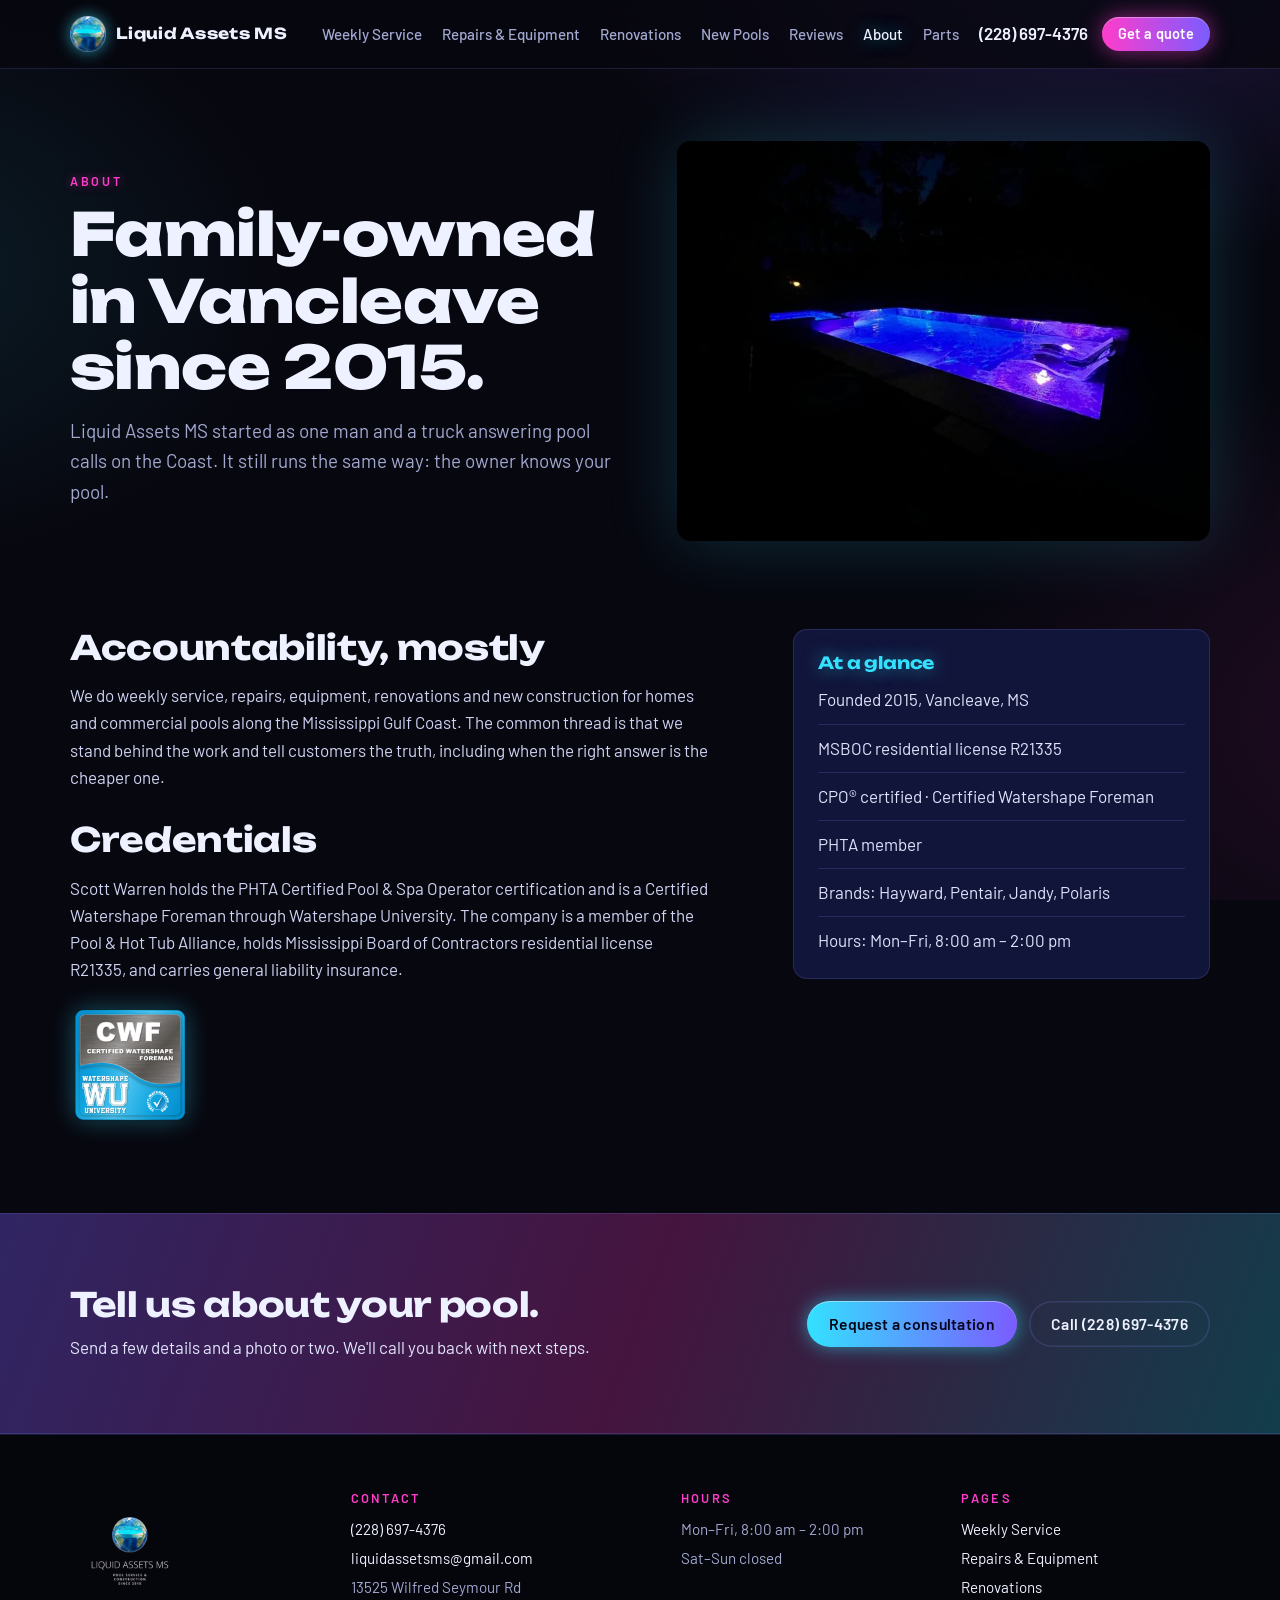
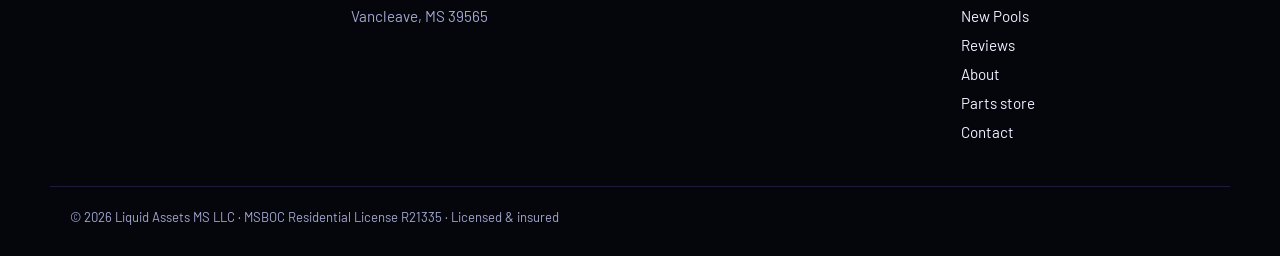
==== about/index.html @ 737e384e "Rebuild liquidassetsms.com as a static site Co-Authored-By: Claude Opus 5.5 <noreply@anthropic.com>" ====
<!doctype html>
<html lang="en"><head><meta charset="utf-8"><meta name="viewport" content="width=device-width, initial-scale=1, viewport-fit=cover">
<title>About Liquid Assets MS</title>
<meta name="description" content="Liquid Assets MS LLC is a family-owned pool service, repair and construction company in Vancleave, Mississippi, serving the Gulf Coast since 2015.">
<link rel="canonical" href="https://liquidassetsms.com/about/">
<meta property="og:title" content="About Liquid Assets MS"><meta property="og:description" content="Liquid Assets MS LLC is a family-owned pool service, repair and construction company in Vancleave, Mississippi, serving the Gulf Coast since 2015.">
<meta property="og:type" content="website"><meta property="og:url" content="https://liquidassetsms.com/about/">
<meta property="og:image" content="https://liquidassetsms.com/img/night-led-1600.jpg">
<link rel="icon" href="/img/favicon.png"><link rel="apple-touch-icon" href="/img/apple-touch-icon.png">
<link rel="preconnect" href="https://fonts.googleapis.com"><link rel="preconnect" href="https://fonts.gstatic.com" crossorigin>
<link rel="stylesheet" href="https://fonts.googleapis.com/css2?family=Unbounded:wght@500;700;800&family=Barlow:ital,wght@0,400;0,500;0,600;1,400&display=swap">
<link rel="stylesheet" href="/style.css">
</head><body>
<a class="skip" href="#main">Skip to content</a>
<header class="top">
  <div class="wrap top-row">
    <a class="brand" href="/"><img src="/img/globe.png" alt="" width="36" height="36"><span>Liquid Assets MS</span></a>
    <nav class="nav" aria-label="Main"><a href="/pool-service/">Weekly Service</a><a href="/equipment-repairs-upgrades/">Repairs & Equipment</a><a href="/pool-renovations/">Renovations</a><a href="/new-construction/">New Pools</a><a href="/reviews/">Reviews</a><a href="/about/" aria-current="page">About</a><a href="/parts/">Parts</a></nav>
    <div class="top-actions">
      <a class="tel" href="tel:+12286974376">(228) 697-4376</a>
      <a class="btn btn-sm" href="/request-a-consultation/">Get a quote</a>
      <button class="menu" type="button" aria-expanded="false" aria-controls="mnav">Menu</button>
    </div>
  </div>
  <nav id="mnav" class="mnav" hidden aria-label="Mobile"><a href="/pool-service/">Weekly Service</a><a href="/equipment-repairs-upgrades/">Repairs & Equipment</a><a href="/pool-renovations/">Renovations</a><a href="/new-construction/">New Pools</a><a href="/reviews/">Reviews</a><a href="/about/" aria-current="page">About</a><a href="/parts/">Parts</a><a href="/contact/">Contact</a></nav>
</header>
<main id="main">
<section class="page-head">
  <div class="wrap page-head-grid">
    <div>
      <p class="eyebrow">About</p>
      <h1>Family-owned in Vancleave since 2015.</h1>
      <p class="lede">Liquid Assets MS started as one man and a truck answering pool calls on the Coast. It still runs the same way: the owner knows your pool.</p>
    </div>
    <div class="page-photo"><img class="" src="/img/night-led-1600.jpg" srcset="/img/night-led-800.jpg 800w, /img/night-led-1600.jpg 1600w" sizes="(max-width: 760px) 100vw, 50vw" alt="Pool glowing purple under LED lights at night" loading="eager" decoding="async"></div>
  </div>
</section>
<section class="wrap prose-grid">
  <div class="prose">
    <h2>Accountability, mostly</h2>
    <p>We do weekly service, repairs, equipment, renovations and new construction for homes and commercial pools along the Mississippi Gulf Coast. The common thread is that we stand behind the work and tell customers the truth, including when the right answer is the cheaper one.</p>
    <h2>Credentials</h2>
    <p>Scott Warren holds the PHTA Certified Pool & Spa Operator certification and is a Certified Watershape Foreman through Watershape University. The company is a member of the Pool & Hot Tub Alliance, holds Mississippi Board of Contractors residential license R21335, and carries general liability insurance.</p>
    <img class="badge" src="/img/cwf-badge.png" alt="Certified Watershape Foreman badge" width="120" height="120">
  </div>
  <aside class="spec">
    <h2>At a glance</h2>
    <ul>
      <li>Founded 2015, Vancleave, MS</li>
      <li>MSBOC residential license R21335</li>
      <li>CPO® certified · Certified Watershape Foreman</li>
      <li>PHTA member</li>
      <li>Brands: Hayward, Pentair, Jandy, Polaris</li>
      <li>Hours: Mon–Fri, 8:00 am – 2:00 pm</li>
    </ul>
  </aside>
</section>

<section class="band">
  <div class="wrap band-inner">
    <div><h2>Tell us about your pool.</h2><p>Send a few details and a photo or two. We'll call you back with next steps.</p></div>
    <div class="band-actions">
      <a class="btn btn-light" href="/request-a-consultation/">Request a consultation</a>
      <a class="btn btn-ghost-light" href="tel:+12286974376">Call (228) 697-4376</a>
    </div>
  </div>
</section>
</main>
<footer class="foot">
  <div class="wrap foot-grid">
    <div><img src="/img/logo-white.png" alt="Liquid Assets MS, pool service and construction since 2015" width="120" height="120"></div>
    <div><h2>Contact</h2><p><a href="tel:+12286974376">(228) 697-4376</a><br><a href="mailto:liquidassetsms@gmail.com">liquidassetsms@gmail.com</a><br>13525 Wilfred Seymour Rd<br>Vancleave, MS 39565</p></div>
    <div><h2>Hours</h2><p>Mon–Fri, 8:00 am – 2:00 pm<br>Sat–Sun closed</p></div>
    <div><h2>Pages</h2><p><a href="/pool-service/">Weekly Service</a><br><a href="/equipment-repairs-upgrades/">Repairs & Equipment</a><br><a href="/pool-renovations/">Renovations</a><br><a href="/new-construction/">New Pools</a><br><a href="/reviews/">Reviews</a><br><a href="/about/">About</a><br><a href="/parts/">Parts store</a><br><a href="/contact/">Contact</a></p></div>
  </div>
  <div class="wrap fine">© <span id="yr">2026</span> Liquid Assets MS LLC · MSBOC Residential License R21335 · Licensed &amp; insured</div>
</footer>
<script>
document.getElementById('yr').textContent=new Date().getFullYear();
var m=document.querySelector('.menu'),mn=document.getElementById('mnav');
m.addEventListener('click',function(){var o=mn.hidden;mn.hidden=!o;m.setAttribute('aria-expanded',o);m.textContent=o?'Close':'Menu';});
document.querySelectorAll('form[data-preview="1"]').forEach(function(f){f.addEventListener('submit',function(e){e.preventDefault();f.querySelector('.form-note').textContent='Preview only: on the live site this sends to liquidassetsms@gmail.com.';});});
</script>
</body></html>
---- style.css ----
/* Liquid Assets MS: night-swim theme. Dark ground, neon pool light, one glow per element. */
:root {
  color-scheme: dark;
  --night: #07070f;
  --deep: #0c0e22;
  --panel: #12153a;
  --panel-2: #181c4a;
  --ink: #eef1ff;
  --muted: #a2a8d0;
  --line: rgba(130, 140, 255, .18);
  --cyan: #33e1ff;
  --magenta: #ff3dcb;
  --violet: #7b5cff;
  --glow-c: 0 0 18px rgba(51, 225, 255, .55);
  --glow-m: 0 0 22px rgba(255, 61, 203, .55);
  --radius: 14px;
  --display: "Unbounded", "Arial Black", "Helvetica Neue", sans-serif;
  --body: "Barlow", "Helvetica Neue", Arial, sans-serif;
}
* { box-sizing: border-box; }
html { scroll-behavior: smooth; }
body {
  margin: 0; background: var(--night); color: var(--ink);
  font: 400 17px/1.6 var(--body);
  background-image:
    radial-gradient(900px 600px at 85% -10%, rgba(123, 92, 255, .22), transparent 60%),
    radial-gradient(700px 500px at -10% 30%, rgba(51, 225, 255, .10), transparent 60%),
    radial-gradient(800px 600px at 110% 80%, rgba(255, 61, 203, .10), transparent 60%);
  background-attachment: fixed;
}
[hidden] { display: none !important; }
img { max-width: 100%; height: auto; display: block; }
a { color: var(--cyan); text-decoration: none; }
a:hover { text-shadow: var(--glow-c); }
:focus-visible { outline: 2px solid var(--cyan); outline-offset: 3px; border-radius: 6px; }
h1, h2, h3 { font-family: var(--display); line-height: 1.12; margin: 0; text-wrap: balance; letter-spacing: -.01em; }
h1 { font-size: clamp(2rem, 5.4vw, 3.7rem); font-weight: 800; }
h2 { font-size: clamp(1.4rem, 3vw, 2.1rem); font-weight: 700; }
h3 { font-size: 1.05rem; font-weight: 700; }
h1 em, h2 em {
  font-style: normal;
  background: linear-gradient(90deg, var(--cyan), var(--violet) 55%, var(--magenta));
  -webkit-background-clip: text; background-clip: text; color: transparent;
  filter: drop-shadow(0 0 14px rgba(123, 92, 255, .5));
}
p { margin: 0; }
.wrap { width: 100%; max-width: 1180px; margin-inline: auto; padding-inline: 20px; }
.skip { position: absolute; left: -999px; top: 8px; background: var(--ink); color: var(--night); padding: 8px 12px; z-index: 50; }
.skip:focus { left: 8px; }
.eyebrow {
  font: 600 .78rem/1 var(--body); letter-spacing: .22em; text-transform: uppercase; color: var(--magenta);
  text-shadow: 0 0 10px rgba(255, 61, 203, .5); margin-bottom: 14px;
}
.eyebrow.light { color: var(--cyan); text-shadow: var(--glow-c); }
.lede { font-size: 1.18rem; color: var(--muted); max-width: 60ch; margin-top: 16px; }
.lede.light { color: #dfe4ff; }
.muted { color: var(--muted); }

/* buttons */
.btn {
  display: inline-flex; align-items: center; justify-content: center; gap: 8px;
  font: 600 .98rem/1 var(--body); letter-spacing: .02em; color: #fff;
  padding: 15px 22px; border-radius: 999px; border: 0; cursor: pointer;
  background: linear-gradient(90deg, var(--magenta), var(--violet));
  box-shadow: var(--glow-m), inset 0 1px 0 rgba(255, 255, 255, .35);
  transition: transform .15s ease, box-shadow .2s ease;
}
.btn:hover { transform: translateY(-1px); box-shadow: 0 0 32px rgba(255, 61, 203, .8), inset 0 1px 0 rgba(255, 255, 255, .4); text-shadow: none; }
.btn-sm { padding: 10px 16px; font-size: .9rem; }
.btn-light { background: linear-gradient(90deg, var(--cyan), var(--violet)); box-shadow: var(--glow-c), inset 0 1px 0 rgba(255, 255, 255, .4); color: #06061a; }
.btn-light:hover { box-shadow: 0 0 34px rgba(51, 225, 255, .85); }
.btn-ghost, .btn-ghost-light { background: transparent; color: var(--ink); box-shadow: inset 0 0 0 1.5px var(--line); }
.btn-ghost:hover, .btn-ghost-light:hover { box-shadow: inset 0 0 0 1.5px var(--cyan), var(--glow-c); }
.actions { display: flex; flex-wrap: wrap; gap: 12px; margin-top: 28px; }
.link { font-weight: 600; }
.link::after { content: " →"; }

/* header */
.top { position: sticky; top: env(safe-area-inset-top, 0px); z-index: 20; background: rgba(7, 7, 15, .78); backdrop-filter: blur(14px); -webkit-backdrop-filter: blur(14px); border-bottom: 1px solid var(--line); }
.top-row { display: flex; align-items: center; gap: 20px; min-height: 68px; }
.brand { display: flex; align-items: center; gap: 10px; color: var(--ink); font: 700 .95rem/1 var(--display); letter-spacing: .02em; white-space: nowrap; }
.brand img { filter: drop-shadow(0 0 8px rgba(51, 225, 255, .6)); }
.brand:hover { text-shadow: none; }
.nav { display: flex; gap: 20px; margin-left: auto; }
.nav a { color: var(--muted); font-weight: 500; font-size: .95rem; white-space: nowrap; }
.nav a:hover, .nav a[aria-current="page"] { color: var(--ink); text-shadow: var(--glow-c); }
.top-actions { display: flex; align-items: center; gap: 14px; }
.tel { color: var(--ink); font-weight: 600; white-space: nowrap; }
.menu { display: none; background: transparent; color: var(--ink); border: 1.5px solid var(--line); border-radius: 999px; padding: 9px 14px; font: 600 .9rem var(--body); cursor: pointer; }
.mnav { display: grid; padding: 8px 20px 18px; border-top: 1px solid var(--line); }
.mnav a { color: var(--ink); padding: 12px 0; border-bottom: 1px solid var(--line); font-weight: 500; }
@media (max-width: 1080px) { .nav { display: none; } .menu { display: inline-block; } .top-actions { margin-left: auto; } }
@media (max-width: 560px) { .tel { display: none; } .brand span { font-size: .82rem; } }

/* hero */
.hero { position: relative; isolation: isolate; overflow: hidden; min-height: min(78vh, 720px); display: flex; align-items: flex-end; }
.hero-img { position: absolute; inset: 0; width: 100%; height: 100%; object-fit: cover; z-index: -2; }
.hero-shade { position: absolute; inset: 0; z-index: -1;
  background: linear-gradient(180deg, rgba(7, 7, 15, .05) 0%, rgba(7, 7, 15, .2) 50%, var(--night) 100%),
              linear-gradient(90deg, rgba(7, 7, 15, .7) 0%, rgba(7, 7, 15, 0) 60%); }
.hero::after { /* slow club-light sweep */
  content: ""; position: absolute; inset: -20%; z-index: -1; pointer-events: none;
  background: conic-gradient(from 0deg at 70% 30%, transparent 0 40deg, rgba(51, 225, 255, .12) 60deg, transparent 90deg 200deg, rgba(255, 61, 203, .12) 230deg, transparent 260deg);
  animation: sweep 18s linear infinite;
}
@keyframes sweep { to { transform: rotate(360deg); } }
.hero-copy { padding-block: 120px 64px; }
.hero h1 { max-width: 14ch; text-shadow: 0 2px 30px rgba(0, 0, 0, .6); }

/* credentials strip */
.creds { border-block: 1px solid var(--line); background: linear-gradient(90deg, rgba(51, 225, 255, .06), rgba(255, 61, 203, .06)); }
.creds-row { display: grid; grid-template-columns: repeat(5, 1fr); gap: 20px; padding-block: 22px; }
.cred { display: grid; gap: 4px; }
.cred strong { font: 700 1.05rem/1.1 var(--display); color: var(--cyan); text-shadow: var(--glow-c); }
.cred span { font-size: .86rem; color: var(--muted); line-height: 1.35; }
@media (max-width: 900px) { .creds-row { grid-template-columns: repeat(2, 1fr); } }

/* sections */
.section { padding-block: 88px; }
.section-head { margin-bottom: 36px; display: grid; gap: 6px; }
.section-head.row { display: flex; justify-content: space-between; align-items: end; gap: 20px; flex-wrap: wrap; }
.services { display: grid; grid-template-columns: repeat(4, 1fr); gap: 18px; }
@media (max-width: 1000px) { .services { grid-template-columns: repeat(2, 1fr); } }
@media (max-width: 560px) { .services { grid-template-columns: 1fr; } }
.svc { display: grid; grid-template-rows: auto 1fr; background: var(--deep); border: 1px solid var(--line); border-radius: var(--radius); overflow: hidden; color: var(--ink); transition: border-color .2s, box-shadow .2s, transform .2s; }
.svc img { aspect-ratio: 4 / 3; object-fit: cover; width: 100%; filter: saturate(1.15); }
.svc > div { padding: 18px 18px 20px; display: grid; gap: 8px; align-content: start; }
.svc p { color: var(--muted); font-size: .97rem; }
.svc .more { color: var(--cyan); font-weight: 600; font-size: .92rem; margin-top: 4px; }
.svc .more::after { content: " →"; }
.svc:hover { border-color: rgba(51, 225, 255, .6); box-shadow: 0 0 0 1px rgba(51, 225, 255, .3), 0 10px 40px rgba(51, 225, 255, .15); transform: translateY(-2px); text-shadow: none; }

.split { padding-block: 40px 88px; }
.split-grid { display: grid; grid-template-columns: 1fr 1.1fr; gap: 56px; align-items: center; }
.split-photo img { border-radius: var(--radius); aspect-ratio: 4 / 5; object-fit: cover; width: 100%; box-shadow: 0 0 60px rgba(123, 92, 255, .25); }
@media (max-width: 860px) { .split-grid { grid-template-columns: 1fr; gap: 32px; } .split-photo img { aspect-ratio: 4 / 3; } }
.prose { display: grid; gap: 16px; max-width: 64ch; }
.prose h2 { margin-top: 14px; }
.prose h2:first-child { margin-top: 0; }
.prose p { color: #cfd3f2; }
.checks { list-style: none; padding: 0; margin: 8px 0 0; display: grid; gap: 12px; }
.checks li { padding-left: 30px; position: relative; color: #dfe2fb; }
.checks li::before { content: ""; position: absolute; left: 0; top: .45em; width: 14px; height: 14px; border-radius: 50%; background: radial-gradient(circle, var(--cyan) 30%, transparent 70%); box-shadow: var(--glow-c); }

/* reviews */
.reviews { display: grid; grid-template-columns: repeat(2, 1fr); gap: 18px; }
.reviews.three { grid-template-columns: repeat(3, 1fr); }
@media (max-width: 960px) { .reviews, .reviews.three { grid-template-columns: 1fr; } }
.review { margin: 0; padding: 24px; background: var(--deep); border: 1px solid var(--line); border-radius: var(--radius); display: grid; gap: 16px; align-content: space-between; }
.review blockquote { margin: 0; font-size: 1.02rem; color: #e3e6ff; }
.review blockquote::before { content: "“"; display: block; font: 800 2.4rem/0.6 var(--display); color: var(--magenta); text-shadow: var(--glow-m); margin-bottom: 10px; }
.review figcaption { display: grid; gap: 2px; font-size: .9rem; }
.review figcaption span { color: var(--muted); }

.area { padding-top: 0; }
.towns { font: 600 clamp(1.05rem, 2.2vw, 1.35rem)/1.7 var(--body); color: var(--ink); max-width: 70ch; }
.area .muted { margin-top: 14px; }

/* CTA band */
.band { padding-block: 72px; background: linear-gradient(110deg, rgba(123, 92, 255, .35), rgba(255, 61, 203, .25) 50%, rgba(51, 225, 255, .25)); border-block: 1px solid var(--line); }
.band-inner { display: flex; justify-content: space-between; align-items: center; gap: 28px; flex-wrap: wrap; }
.band p { color: #e3e6ff; margin-top: 10px; max-width: 52ch; }
.band-actions { display: flex; gap: 12px; flex-wrap: wrap; }

/* inner pages */
.page-head { padding-block: 72px 56px; }
.page-head.plain { padding-bottom: 24px; }
.page-head-grid { display: grid; grid-template-columns: 1.05fr 1fr; gap: 48px; align-items: center; }
.page-photo img { border-radius: var(--radius); aspect-ratio: 4 / 3; object-fit: cover; width: 100%; box-shadow: 0 0 70px rgba(51, 225, 255, .18); }
@media (max-width: 860px) { .page-head-grid { grid-template-columns: 1fr; gap: 28px; } .page-head { padding-top: 48px; } }
.prose-grid { display: grid; grid-template-columns: 1.6fr 1fr; gap: 56px; align-items: start; padding-block: 32px 88px; }
.contact-grid { display: grid; grid-template-columns: 1.4fr 1fr; gap: 48px; align-items: start; padding-block: 24px 88px; }
@media (max-width: 860px) { .prose-grid, .contact-grid { grid-template-columns: 1fr; gap: 32px; } }
.spec { background: var(--panel); border: 1px solid var(--line); border-radius: var(--radius); padding: 24px; display: grid; gap: 14px; position: sticky; top: 96px; }
@media (max-width: 860px) { .spec { position: static; } }
.spec h2 { font-size: 1.05rem; color: var(--cyan); text-shadow: var(--glow-c); }
.spec ul { list-style: none; padding: 0; margin: 0; display: grid; gap: 10px; }
.spec li { padding-bottom: 10px; border-bottom: 1px solid var(--line); color: #dfe2fb; }
.spec li:last-child { border-bottom: 0; padding-bottom: 0; }
.spec .k { display: block; font-size: .75rem; letter-spacing: .16em; text-transform: uppercase; color: var(--muted); }
.ba { margin: 8px 0; display: grid; grid-template-columns: 1fr 1fr; gap: 12px; }
.ba img { border-radius: 10px; aspect-ratio: 3 / 4; object-fit: cover; width: 100%; }
.ba figcaption { font-size: .8rem; letter-spacing: .16em; text-transform: uppercase; color: var(--muted); margin-top: 6px; }
.gallery { display: grid; grid-template-columns: 1fr 1fr; gap: 12px; margin: 8px 0; }
.gallery img { border-radius: 10px; aspect-ratio: 4 / 3; object-fit: cover; width: 100%; }
.badge { width: 120px; height: auto; margin-top: 6px; filter: drop-shadow(0 0 12px rgba(51, 225, 255, .35)); }

/* forms */
.form { display: grid; gap: 8px; background: var(--deep); border: 1px solid var(--line); border-radius: var(--radius); padding: 26px; }
.form .two { display: grid; grid-template-columns: 1fr 1fr; gap: 14px; }
@media (max-width: 560px) { .form .two { grid-template-columns: 1fr; } }
.form .two > div { display: grid; gap: 8px; }
label { font-weight: 600; font-size: .92rem; margin-top: 8px; }
.opt { color: var(--muted); font-weight: 400; }
input, select, textarea {
  width: 100%; font: 400 1rem var(--body); color: var(--ink); background: var(--night);
  border: 1px solid var(--line); border-radius: 10px; padding: 13px 14px;
}
input:focus, select:focus, textarea:focus { outline: none; border-color: var(--cyan); box-shadow: var(--glow-c); }
.form .btn { margin-top: 16px; justify-self: start; }
.honey { position: absolute; left: -5000px; }
.form-note { color: var(--cyan); min-height: 1.4em; }

/* footer */
.foot { border-top: 1px solid var(--line); background: #05050c; padding-top: 56px; }
.foot-grid { display: grid; grid-template-columns: 1fr 1.2fr 1fr 1fr; gap: 32px; }
@media (max-width: 860px) { .foot-grid { grid-template-columns: 1fr 1fr; } }
.foot h2 { font-size: .8rem; letter-spacing: .18em; text-transform: uppercase; color: var(--magenta); font-family: var(--body); font-weight: 600; margin-bottom: 10px; }
.foot p { color: var(--muted); line-height: 1.9; font-size: .95rem; }
.foot a { color: var(--ink); }
.fine { border-top: 1px solid var(--line); margin-top: 40px; padding-block: 20px 28px; font-size: .82rem; color: var(--muted); }

@media (prefers-reduced-motion: reduce) {
  *, *::before, *::after { animation: none !important; transition: none !important; }
  html { scroll-behavior: auto; }
}
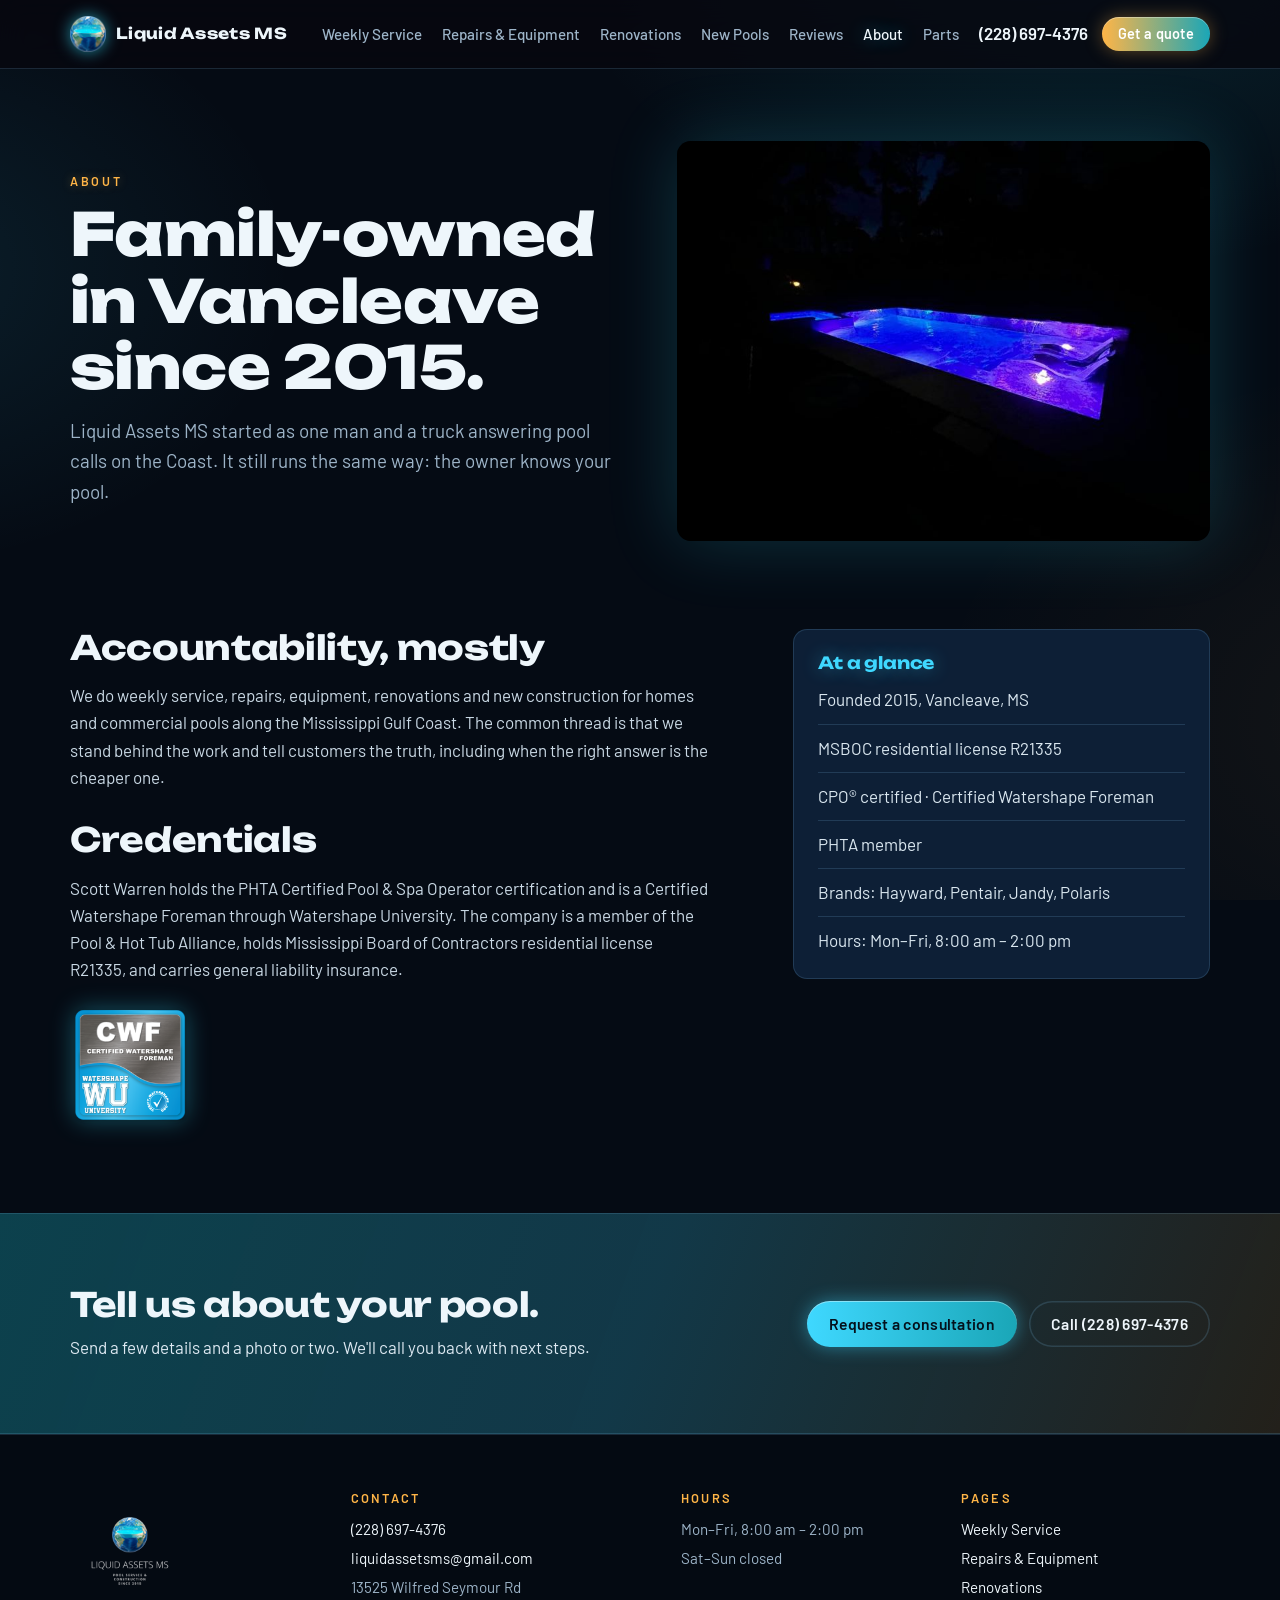
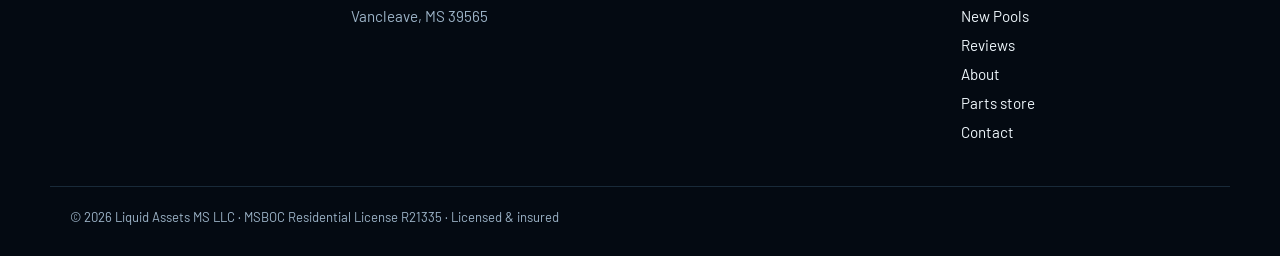
==== commit 59df2045: "Photo refresh: Spruill and Canvas Apartments, 2026-10-06 New hero (spa and infinity edge, Pass Chris" ====
--- a/about/index.html
+++ b/about/index.html
@@ -5,7 +5,7 @@
 <link rel="canonical" href="https://liquidassetsms.com/about/">
 <meta property="og:title" content="About Liquid Assets MS"><meta property="og:description" content="Liquid Assets MS LLC is a family-owned pool service, repair and construction company in Vancleave, Mississippi, serving the Gulf Coast since 2015.">
 <meta property="og:type" content="website"><meta property="og:url" content="https://liquidassetsms.com/about/">
-<meta property="og:image" content="https://liquidassetsms.com/img/night-led-1600.jpg">
+<meta property="og:image" content="https://liquidassetsms.com/img/spruill-spa-infinity-1600.jpg">
 <link rel="icon" href="/img/favicon.png"><link rel="apple-touch-icon" href="/img/apple-touch-icon.png">
 <link rel="preconnect" href="https://fonts.googleapis.com"><link rel="preconnect" href="https://fonts.gstatic.com" crossorigin>
 <link rel="stylesheet" href="https://fonts.googleapis.com/css2?family=Unbounded:wght@500;700;800&family=Barlow:ital,wght@0,400;0,500;0,600;1,400&display=swap">
@@ -15,14 +15,14 @@
 <header class="top">
   <div class="wrap top-row">
     <a class="brand" href="/"><img src="/img/globe.png" alt="" width="36" height="36"><span>Liquid Assets MS</span></a>
-    <nav class="nav" aria-label="Main"><a href="/pool-service/">Weekly Service</a><a href="/equipment-repairs-upgrades/">Repairs & Equipment</a><a href="/pool-renovations/">Renovations</a><a href="/new-construction/">New Pools</a><a href="/reviews/">Reviews</a><a href="/about/" aria-current="page">About</a><a href="/parts/">Parts</a></nav>
+    <nav class="nav" aria-label="Main"><a href="/pool-service/">Weekly Service</a><a href="/equipment-repairs-upgrades/">Repairs & Equipment</a><a href="/pool-renovations/">Renovations</a><a href="/new-construction/">New Pools</a><a href="/reviews/">Reviews</a><a href="/about/" aria-current="page">About</a><a href="https://parts.liquidassetsms.com/">Parts</a></nav>
     <div class="top-actions">
       <a class="tel" href="tel:+12286974376">(228) 697-4376</a>
       <a class="btn btn-sm" href="/request-a-consultation/">Get a quote</a>
       <button class="menu" type="button" aria-expanded="false" aria-controls="mnav">Menu</button>
     </div>
   </div>
-  <nav id="mnav" class="mnav" hidden aria-label="Mobile"><a href="/pool-service/">Weekly Service</a><a href="/equipment-repairs-upgrades/">Repairs & Equipment</a><a href="/pool-renovations/">Renovations</a><a href="/new-construction/">New Pools</a><a href="/reviews/">Reviews</a><a href="/about/" aria-current="page">About</a><a href="/parts/">Parts</a><a href="/contact/">Contact</a></nav>
+  <nav id="mnav" class="mnav" hidden aria-label="Mobile"><a href="/pool-service/">Weekly Service</a><a href="/equipment-repairs-upgrades/">Repairs & Equipment</a><a href="/pool-renovations/">Renovations</a><a href="/new-construction/">New Pools</a><a href="/reviews/">Reviews</a><a href="/about/" aria-current="page">About</a><a href="https://parts.liquidassetsms.com/">Parts</a><a href="/contact/">Contact</a></nav>
 </header>
 <main id="main">
 <section class="page-head">
@@ -71,7 +71,7 @@
     <div><img src="/img/logo-white.png" alt="Liquid Assets MS, pool service and construction since 2015" width="120" height="120"></div>
     <div><h2>Contact</h2><p><a href="tel:+12286974376">(228) 697-4376</a><br><a href="mailto:liquidassetsms@gmail.com">liquidassetsms@gmail.com</a><br>13525 Wilfred Seymour Rd<br>Vancleave, MS 39565</p></div>
     <div><h2>Hours</h2><p>Mon–Fri, 8:00 am – 2:00 pm<br>Sat–Sun closed</p></div>
-    <div><h2>Pages</h2><p><a href="/pool-service/">Weekly Service</a><br><a href="/equipment-repairs-upgrades/">Repairs & Equipment</a><br><a href="/pool-renovations/">Renovations</a><br><a href="/new-construction/">New Pools</a><br><a href="/reviews/">Reviews</a><br><a href="/about/">About</a><br><a href="/parts/">Parts store</a><br><a href="/contact/">Contact</a></p></div>
+    <div><h2>Pages</h2><p><a href="/pool-service/">Weekly Service</a><br><a href="/equipment-repairs-upgrades/">Repairs & Equipment</a><br><a href="/pool-renovations/">Renovations</a><br><a href="/new-construction/">New Pools</a><br><a href="/reviews/">Reviews</a><br><a href="/about/">About</a><br><a href="https://parts.liquidassetsms.com/">Parts store</a><br><a href="/contact/">Contact</a></p></div>
   </div>
   <div class="wrap fine">© <span id="yr">2026</span> Liquid Assets MS LLC · MSBOC Residential License R21335 · Licensed &amp; insured</div>
 </footer>
--- a/style.css
+++ b/style.css
@@ -1,18 +1,18 @@
-/* Liquid Assets MS: night-swim theme. Dark ground, neon pool light, one glow per element. */
+/* Liquid Assets MS: night-swim theme, pool-water palette (2026-10-06: Scott dropped the purple/pink). Dark navy ground, aqua pool light, warm amber accent, one glow per element. */
 :root {
   color-scheme: dark;
-  --night: #07070f;
-  --deep: #0c0e22;
-  --panel: #12153a;
-  --panel-2: #181c4a;
-  --ink: #eef1ff;
-  --muted: #a2a8d0;
-  --line: rgba(130, 140, 255, .18);
-  --cyan: #33e1ff;
-  --magenta: #ff3dcb;
-  --violet: #7b5cff;
-  --glow-c: 0 0 18px rgba(51, 225, 255, .55);
-  --glow-m: 0 0 22px rgba(255, 61, 203, .55);
+  --night: #050b14;
+  --deep: #081527;
+  --panel: #0d1f36;
+  --panel-2: #122a47;
+  --ink: #eef6fb;
+  --muted: #9db4c8;
+  --line: rgba(120, 190, 230, .18);
+  --cyan: #3fd8ff;
+  --magenta: #ffb547;
+  --violet: #1aa6b7;
+  --glow-c: 0 0 18px rgba(63, 216, 255, .45);
+  --glow-m: 0 0 18px rgba(255, 181, 71, .35);
   --radius: 14px;
   --display: "Unbounded", "Arial Black", "Helvetica Neue", sans-serif;
   --body: "Barlow", "Helvetica Neue", Arial, sans-serif;
@@ -23,9 +23,9 @@
   margin: 0; background: var(--night); color: var(--ink);
   font: 400 17px/1.6 var(--body);
   background-image:
-    radial-gradient(900px 600px at 85% -10%, rgba(123, 92, 255, .22), transparent 60%),
-    radial-gradient(700px 500px at -10% 30%, rgba(51, 225, 255, .10), transparent 60%),
-    radial-gradient(800px 600px at 110% 80%, rgba(255, 61, 203, .10), transparent 60%);
+    radial-gradient(900px 600px at 85% -10%, rgba(26, 166, 183, .18), transparent 60%),
+    radial-gradient(700px 500px at -10% 30%, rgba(63, 216, 255, .10), transparent 60%),
+    radial-gradient(800px 600px at 110% 80%, rgba(255, 181, 71, .06), transparent 60%);
   background-attachment: fixed;
 }
 [hidden] { display: none !important; }
@@ -41,7 +41,7 @@
   font-style: normal;
   background: linear-gradient(90deg, var(--cyan), var(--violet) 55%, var(--magenta));
   -webkit-background-clip: text; background-clip: text; color: transparent;
-  filter: drop-shadow(0 0 14px rgba(123, 92, 255, .5));
+  filter: drop-shadow(0 0 14px rgba(63, 216, 255, .45));
 }
 p { margin: 0; }
 .wrap { width: 100%; max-width: 1180px; margin-inline: auto; padding-inline: 20px; }
@@ -49,11 +49,11 @@
 .skip:focus { left: 8px; }
 .eyebrow {
   font: 600 .78rem/1 var(--body); letter-spacing: .22em; text-transform: uppercase; color: var(--magenta);
-  text-shadow: 0 0 10px rgba(255, 61, 203, .5); margin-bottom: 14px;
+  text-shadow: 0 0 10px rgba(255, 181, 71, .35); margin-bottom: 14px;
 }
 .eyebrow.light { color: var(--cyan); text-shadow: var(--glow-c); }
 .lede { font-size: 1.18rem; color: var(--muted); max-width: 60ch; margin-top: 16px; }
-.lede.light { color: #dfe4ff; }
+.lede.light { color: #dde9f2; }
 .muted { color: var(--muted); }
 
 /* buttons */
@@ -65,9 +65,9 @@
   box-shadow: var(--glow-m), inset 0 1px 0 rgba(255, 255, 255, .35);
   transition: transform .15s ease, box-shadow .2s ease;
 }
-.btn:hover { transform: translateY(-1px); box-shadow: 0 0 32px rgba(255, 61, 203, .8), inset 0 1px 0 rgba(255, 255, 255, .4); text-shadow: none; }
+.btn:hover { transform: translateY(-1px); box-shadow: 0 0 32px rgba(255, 181, 71, .55), inset 0 1px 0 rgba(255, 255, 255, .4); text-shadow: none; }
 .btn-sm { padding: 10px 16px; font-size: .9rem; }
-.btn-light { background: linear-gradient(90deg, var(--cyan), var(--violet)); box-shadow: var(--glow-c), inset 0 1px 0 rgba(255, 255, 255, .4); color: #06061a; }
+.btn-light { background: linear-gradient(90deg, var(--cyan), var(--violet)); box-shadow: var(--glow-c), inset 0 1px 0 rgba(255, 255, 255, .4); color: #04111c; }
 .btn-light:hover { box-shadow: 0 0 34px rgba(51, 225, 255, .85); }
 .btn-ghost, .btn-ghost-light { background: transparent; color: var(--ink); box-shadow: inset 0 0 0 1.5px var(--line); }
 .btn-ghost:hover, .btn-ghost-light:hover { box-shadow: inset 0 0 0 1.5px var(--cyan), var(--glow-c); }
@@ -94,13 +94,13 @@
 
 /* hero */
 .hero { position: relative; isolation: isolate; overflow: hidden; min-height: min(78vh, 720px); display: flex; align-items: flex-end; }
-.hero-img { position: absolute; inset: 0; width: 100%; height: 100%; object-fit: cover; z-index: -2; }
+.hero-img { position: absolute; inset: 0; width: 100%; height: 100%; object-fit: cover; object-position: 50% 35%; z-index: -2; }
 .hero-shade { position: absolute; inset: 0; z-index: -1;
   background: linear-gradient(180deg, rgba(7, 7, 15, .05) 0%, rgba(7, 7, 15, .2) 50%, var(--night) 100%),
               linear-gradient(90deg, rgba(7, 7, 15, .7) 0%, rgba(7, 7, 15, 0) 60%); }
 .hero::after { /* slow club-light sweep */
   content: ""; position: absolute; inset: -20%; z-index: -1; pointer-events: none;
-  background: conic-gradient(from 0deg at 70% 30%, transparent 0 40deg, rgba(51, 225, 255, .12) 60deg, transparent 90deg 200deg, rgba(255, 61, 203, .12) 230deg, transparent 260deg);
+  background: conic-gradient(from 0deg at 70% 30%, transparent 0 40deg, rgba(63, 216, 255, .12) 60deg, transparent 90deg 200deg, rgba(26, 166, 183, .12) 230deg, transparent 260deg);
   animation: sweep 18s linear infinite;
 }
 @keyframes sweep { to { transform: rotate(360deg); } }
@@ -108,7 +108,7 @@
 .hero h1 { max-width: 14ch; text-shadow: 0 2px 30px rgba(0, 0, 0, .6); }
 
 /* credentials strip */
-.creds { border-block: 1px solid var(--line); background: linear-gradient(90deg, rgba(51, 225, 255, .06), rgba(255, 61, 203, .06)); }
+.creds { border-block: 1px solid var(--line); background: linear-gradient(90deg, rgba(63, 216, 255, .06), rgba(26, 166, 183, .06)); }
 .creds-row { display: grid; grid-template-columns: repeat(5, 1fr); gap: 20px; padding-block: 22px; }
 .cred { display: grid; gap: 4px; }
 .cred strong { font: 700 1.05rem/1.1 var(--display); color: var(--cyan); text-shadow: var(--glow-c); }
@@ -132,14 +132,14 @@
 
 .split { padding-block: 40px 88px; }
 .split-grid { display: grid; grid-template-columns: 1fr 1.1fr; gap: 56px; align-items: center; }
-.split-photo img { border-radius: var(--radius); aspect-ratio: 4 / 5; object-fit: cover; width: 100%; box-shadow: 0 0 60px rgba(123, 92, 255, .25); }
+.split-photo img { border-radius: var(--radius); aspect-ratio: 4 / 5; object-fit: cover; width: 100%; box-shadow: 0 0 60px rgba(26, 166, 183, .25); }
 @media (max-width: 860px) { .split-grid { grid-template-columns: 1fr; gap: 32px; } .split-photo img { aspect-ratio: 4 / 3; } }
 .prose { display: grid; gap: 16px; max-width: 64ch; }
 .prose h2 { margin-top: 14px; }
 .prose h2:first-child { margin-top: 0; }
-.prose p { color: #cfd3f2; }
+.prose p { color: #c9d8e4; }
 .checks { list-style: none; padding: 0; margin: 8px 0 0; display: grid; gap: 12px; }
-.checks li { padding-left: 30px; position: relative; color: #dfe2fb; }
+.checks li { padding-left: 30px; position: relative; color: #d9e6ef; }
 .checks li::before { content: ""; position: absolute; left: 0; top: .45em; width: 14px; height: 14px; border-radius: 50%; background: radial-gradient(circle, var(--cyan) 30%, transparent 70%); box-shadow: var(--glow-c); }
 
 /* reviews */
@@ -147,7 +147,7 @@
 .reviews.three { grid-template-columns: repeat(3, 1fr); }
 @media (max-width: 960px) { .reviews, .reviews.three { grid-template-columns: 1fr; } }
 .review { margin: 0; padding: 24px; background: var(--deep); border: 1px solid var(--line); border-radius: var(--radius); display: grid; gap: 16px; align-content: space-between; }
-.review blockquote { margin: 0; font-size: 1.02rem; color: #e3e6ff; }
+.review blockquote { margin: 0; font-size: 1.02rem; color: #dde9f2; }
 .review blockquote::before { content: "“"; display: block; font: 800 2.4rem/0.6 var(--display); color: var(--magenta); text-shadow: var(--glow-m); margin-bottom: 10px; }
 .review figcaption { display: grid; gap: 2px; font-size: .9rem; }
 .review figcaption span { color: var(--muted); }
@@ -157,9 +157,9 @@
 .area .muted { margin-top: 14px; }
 
 /* CTA band */
-.band { padding-block: 72px; background: linear-gradient(110deg, rgba(123, 92, 255, .35), rgba(255, 61, 203, .25) 50%, rgba(51, 225, 255, .25)); border-block: 1px solid var(--line); }
+.band { padding-block: 72px; background: linear-gradient(110deg, rgba(26, 166, 183, .35), rgba(63, 216, 255, .22) 50%, rgba(255, 181, 71, .12)); border-block: 1px solid var(--line); }
 .band-inner { display: flex; justify-content: space-between; align-items: center; gap: 28px; flex-wrap: wrap; }
-.band p { color: #e3e6ff; margin-top: 10px; max-width: 52ch; }
+.band p { color: #dde9f2; margin-top: 10px; max-width: 52ch; }
 .band-actions { display: flex; gap: 12px; flex-wrap: wrap; }
 
 /* inner pages */
@@ -175,7 +175,7 @@
 @media (max-width: 860px) { .spec { position: static; } }
 .spec h2 { font-size: 1.05rem; color: var(--cyan); text-shadow: var(--glow-c); }
 .spec ul { list-style: none; padding: 0; margin: 0; display: grid; gap: 10px; }
-.spec li { padding-bottom: 10px; border-bottom: 1px solid var(--line); color: #dfe2fb; }
+.spec li { padding-bottom: 10px; border-bottom: 1px solid var(--line); color: #d9e6ef; }
 .spec li:last-child { border-bottom: 0; padding-bottom: 0; }
 .spec .k { display: block; font-size: .75rem; letter-spacing: .16em; text-transform: uppercase; color: var(--muted); }
 .ba { margin: 8px 0; display: grid; grid-template-columns: 1fr 1fr; gap: 12px; }
@@ -183,6 +183,8 @@
 .ba figcaption { font-size: .8rem; letter-spacing: .16em; text-transform: uppercase; color: var(--muted); margin-top: 6px; }
 .gallery { display: grid; grid-template-columns: 1fr 1fr; gap: 12px; margin: 8px 0; }
 .gallery img { border-radius: 10px; aspect-ratio: 4 / 3; object-fit: cover; width: 100%; }
+.gallery figure { margin: 0; }
+.gallery figcaption { font-size: .8rem; letter-spacing: .16em; text-transform: uppercase; color: var(--muted); margin-top: 6px; }
 .badge { width: 120px; height: auto; margin-top: 6px; filter: drop-shadow(0 0 12px rgba(51, 225, 255, .35)); }
 
 /* forms */
@@ -202,7 +204,7 @@
 .form-note { color: var(--cyan); min-height: 1.4em; }
 
 /* footer */
-.foot { border-top: 1px solid var(--line); background: #05050c; padding-top: 56px; }
+.foot { border-top: 1px solid var(--line); background: #040a12; padding-top: 56px; }
 .foot-grid { display: grid; grid-template-columns: 1fr 1.2fr 1fr 1fr; gap: 32px; }
 @media (max-width: 860px) { .foot-grid { grid-template-columns: 1fr 1fr; } }
 .foot h2 { font-size: .8rem; letter-spacing: .18em; text-transform: uppercase; color: var(--magenta); font-family: var(--body); font-weight: 600; margin-bottom: 10px; }
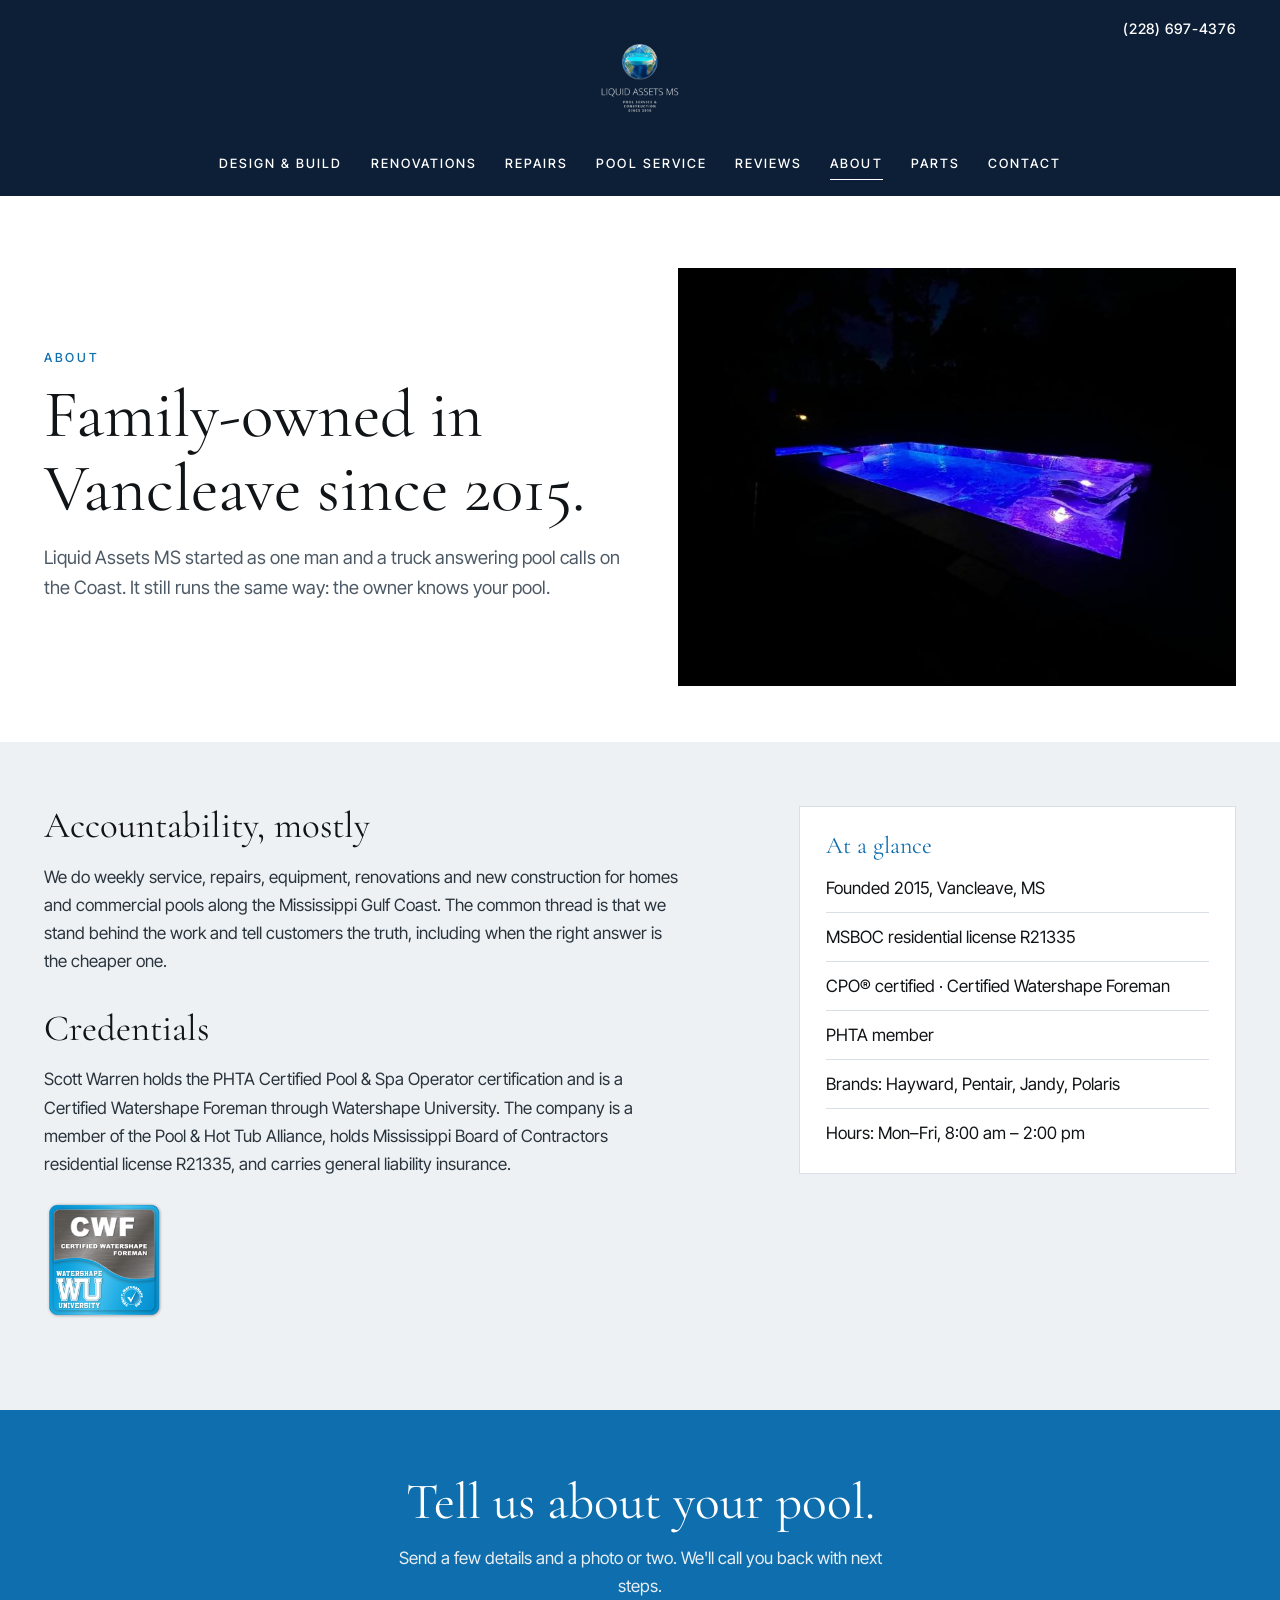
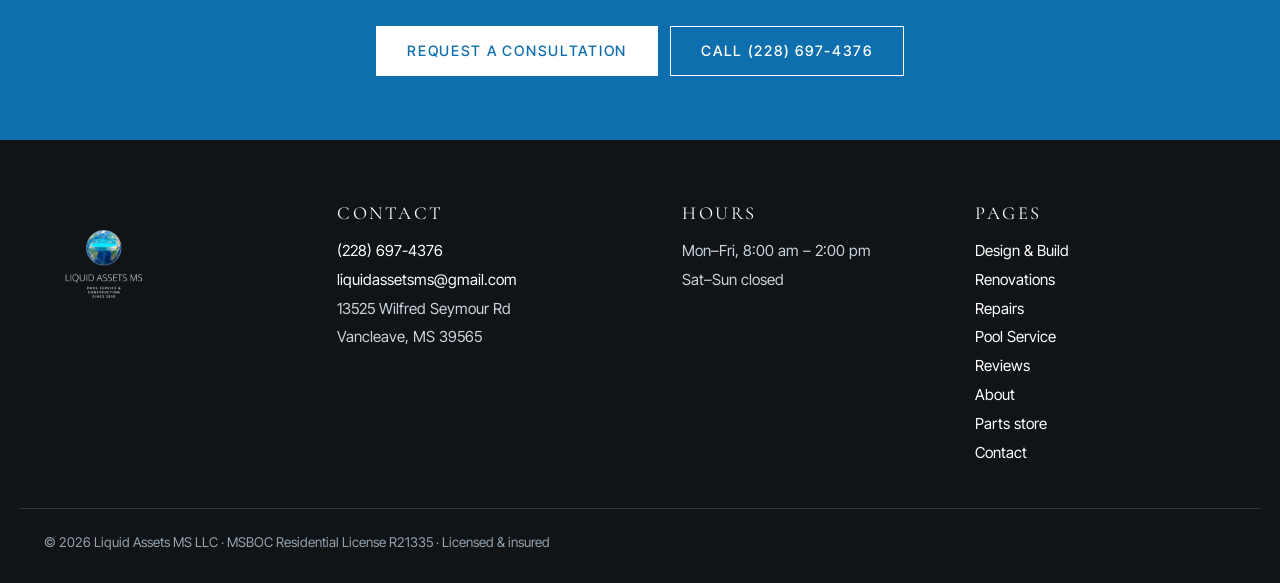
==== commit f533142b: "New layout: light editorial design across all pages, hero over photo, film, crew photo-rules page (S" ====
--- a/about/index.html
+++ b/about/index.html
@@ -8,21 +8,20 @@
 <meta property="og:image" content="https://liquidassetsms.com/img/spruill-spa-infinity-1600.jpg">
 <link rel="icon" href="/img/favicon.png"><link rel="apple-touch-icon" href="/img/apple-touch-icon.png">
 <link rel="preconnect" href="https://fonts.googleapis.com"><link rel="preconnect" href="https://fonts.gstatic.com" crossorigin>
-<link rel="stylesheet" href="https://fonts.googleapis.com/css2?family=Unbounded:wght@500;700;800&family=Barlow:ital,wght@0,400;0,500;0,600;1,400&display=swap">
+<link rel="stylesheet" href="https://fonts.googleapis.com/css2?family=Cormorant+Garamond:wght@400;500&family=Inter+Tight:wght@400;500;600&display=swap">
 <link rel="stylesheet" href="/style.css">
 </head><body>
 <a class="skip" href="#main">Skip to content</a>
-<header class="top">
-  <div class="wrap top-row">
-    <a class="brand" href="/"><img src="/img/globe.png" alt="" width="36" height="36"><span>Liquid Assets MS</span></a>
-    <nav class="nav" aria-label="Main"><a href="/pool-service/">Weekly Service</a><a href="/equipment-repairs-upgrades/">Repairs & Equipment</a><a href="/pool-renovations/">Renovations</a><a href="/new-construction/">New Pools</a><a href="/reviews/">Reviews</a><a href="/about/" aria-current="page">About</a><a href="https://parts.liquidassetsms.com/">Parts</a></nav>
+<header class="top solid">
+  <div class="wrap">
+    <a class="brand" href="/"><img src="/img/logo-white.png" alt="Liquid Assets MS" width="200" height="200"><span>Liquid Assets MS</span></a>
+    <nav class="nav" aria-label="Main"><a href="/new-construction/">Design & Build</a><a href="/pool-renovations/">Renovations</a><a href="/equipment-repairs-upgrades/">Repairs</a><a href="/pool-service/">Pool Service</a><a href="/reviews/">Reviews</a><a href="/about/" aria-current="page">About</a><a href="https://parts.liquidassetsms.com/">Parts</a><a href="/contact/">Contact</a></nav>
     <div class="top-actions">
       <a class="tel" href="tel:+12286974376">(228) 697-4376</a>
-      <a class="btn btn-sm" href="/request-a-consultation/">Get a quote</a>
       <button class="menu" type="button" aria-expanded="false" aria-controls="mnav">Menu</button>
     </div>
   </div>
-  <nav id="mnav" class="mnav" hidden aria-label="Mobile"><a href="/pool-service/">Weekly Service</a><a href="/equipment-repairs-upgrades/">Repairs & Equipment</a><a href="/pool-renovations/">Renovations</a><a href="/new-construction/">New Pools</a><a href="/reviews/">Reviews</a><a href="/about/" aria-current="page">About</a><a href="https://parts.liquidassetsms.com/">Parts</a><a href="/contact/">Contact</a></nav>
+  <nav id="mnav" class="mnav" hidden aria-label="Mobile"><a href="/new-construction/">Design & Build</a><a href="/pool-renovations/">Renovations</a><a href="/equipment-repairs-upgrades/">Repairs</a><a href="/pool-service/">Pool Service</a><a href="/reviews/">Reviews</a><a href="/about/" aria-current="page">About</a><a href="https://parts.liquidassetsms.com/">Parts</a><a href="/contact/">Contact</a></nav>
 </header>
 <main id="main">
 <section class="page-head">
@@ -32,7 +31,7 @@
       <h1>Family-owned in Vancleave since 2015.</h1>
       <p class="lede">Liquid Assets MS started as one man and a truck answering pool calls on the Coast. It still runs the same way: the owner knows your pool.</p>
     </div>
-    <div class="page-photo"><img class="" src="/img/night-led-1600.jpg" srcset="/img/night-led-800.jpg 800w, /img/night-led-1600.jpg 1600w" sizes="(max-width: 760px) 100vw, 50vw" alt="Pool glowing purple under LED lights at night" loading="eager" decoding="async"></div>
+    <div class="page-photo"><img class="" src="/img/night-led-1600.jpg" srcset="/img/night-led-800.jpg 800w, /img/night-led-1600.jpg 1600w" sizes="(max-width: 760px) 100vw, 50vw" alt="Pool glowing purple under LED lights at night" loading="eager" fetchpriority="high"></div>
   </div>
 </section>
 <section class="wrap prose-grid">
@@ -71,7 +70,7 @@
     <div><img src="/img/logo-white.png" alt="Liquid Assets MS, pool service and construction since 2015" width="120" height="120"></div>
     <div><h2>Contact</h2><p><a href="tel:+12286974376">(228) 697-4376</a><br><a href="mailto:liquidassetsms@gmail.com">liquidassetsms@gmail.com</a><br>13525 Wilfred Seymour Rd<br>Vancleave, MS 39565</p></div>
     <div><h2>Hours</h2><p>Mon–Fri, 8:00 am – 2:00 pm<br>Sat–Sun closed</p></div>
-    <div><h2>Pages</h2><p><a href="/pool-service/">Weekly Service</a><br><a href="/equipment-repairs-upgrades/">Repairs & Equipment</a><br><a href="/pool-renovations/">Renovations</a><br><a href="/new-construction/">New Pools</a><br><a href="/reviews/">Reviews</a><br><a href="/about/">About</a><br><a href="https://parts.liquidassetsms.com/">Parts store</a><br><a href="/contact/">Contact</a></p></div>
+    <div><h2>Pages</h2><p><a href="/new-construction/">Design & Build</a><br><a href="/pool-renovations/">Renovations</a><br><a href="/equipment-repairs-upgrades/">Repairs</a><br><a href="/pool-service/">Pool Service</a><br><a href="/reviews/">Reviews</a><br><a href="/about/">About</a><br><a href="https://parts.liquidassetsms.com/">Parts store</a><br><a href="/contact/">Contact</a></p></div>
   </div>
   <div class="wrap fine">© <span id="yr">2026</span> Liquid Assets MS LLC · MSBOC Residential License R21335 · Licensed &amp; insured</div>
 </footer>
--- a/style.css
+++ b/style.css
@@ -1,218 +1,234 @@
-/* Liquid Assets MS: night-swim theme, pool-water palette (2026-10-06: Scott dropped the purple/pink). Dark navy ground, aqua pool light, warm amber accent, one glow per element. */
+/* Liquid Assets MS: light editorial theme (2026-10-06, Scott: "that is the kind of website I need").
+   Full-bleed photo hero with the logo and nav floating over it, serif display type, white and pale-blue
+   bands, alternating photo rows. Inner pages share the same type, colors and nav on a solid navy bar. */
 :root {
-  color-scheme: dark;
-  --night: #050b14;
-  --deep: #081527;
-  --panel: #0d1f36;
-  --panel-2: #122a47;
-  --ink: #eef6fb;
-  --muted: #9db4c8;
-  --line: rgba(120, 190, 230, .18);
-  --cyan: #3fd8ff;
-  --magenta: #ffb547;
-  --violet: #1aa6b7;
-  --glow-c: 0 0 18px rgba(63, 216, 255, .45);
-  --glow-m: 0 0 18px rgba(255, 181, 71, .35);
-  --radius: 14px;
-  --display: "Unbounded", "Arial Black", "Helvetica Neue", sans-serif;
-  --body: "Barlow", "Helvetica Neue", Arial, sans-serif;
+  --blue: #0f6fae;
+  --blue-deep: #0b5587;
+  --pale: #9cc0de;
+  --paper: #eef1f4;
+  --white: #ffffff;
+  --navy: #0d1f36;
+  --ink: #111417;
+  --muted: #4d5a66;
+  --line: #d8dfe6;
+  --display: "Cormorant Garamond", "Times New Roman", serif;
+  --body: "Inter Tight", "Helvetica Neue", Arial, sans-serif;
 }
 * { box-sizing: border-box; }
 html { scroll-behavior: smooth; }
-body {
-  margin: 0; background: var(--night); color: var(--ink);
-  font: 400 17px/1.6 var(--body);
-  background-image:
-    radial-gradient(900px 600px at 85% -10%, rgba(26, 166, 183, .18), transparent 60%),
-    radial-gradient(700px 500px at -10% 30%, rgba(63, 216, 255, .10), transparent 60%),
-    radial-gradient(800px 600px at 110% 80%, rgba(255, 181, 71, .06), transparent 60%);
-  background-attachment: fixed;
-}
+body { margin: 0; background: var(--paper); color: var(--ink); font: 400 17px/1.65 var(--body); }
 [hidden] { display: none !important; }
 img { max-width: 100%; height: auto; display: block; }
-a { color: var(--cyan); text-decoration: none; }
-a:hover { text-shadow: var(--glow-c); }
-:focus-visible { outline: 2px solid var(--cyan); outline-offset: 3px; border-radius: 6px; }
-h1, h2, h3 { font-family: var(--display); line-height: 1.12; margin: 0; text-wrap: balance; letter-spacing: -.01em; }
-h1 { font-size: clamp(2rem, 5.4vw, 3.7rem); font-weight: 800; }
-h2 { font-size: clamp(1.4rem, 3vw, 2.1rem); font-weight: 700; }
-h3 { font-size: 1.05rem; font-weight: 700; }
-h1 em, h2 em {
-  font-style: normal;
-  background: linear-gradient(90deg, var(--cyan), var(--violet) 55%, var(--magenta));
-  -webkit-background-clip: text; background-clip: text; color: transparent;
-  filter: drop-shadow(0 0 14px rgba(63, 216, 255, .45));
+a { color: var(--blue); text-decoration: none; }
+a:hover { text-decoration: underline; }
+:focus-visible { outline: 2px solid var(--blue); outline-offset: 3px; }
+h1, h2, h3, h4 { font-family: var(--display); font-weight: 400; margin: 0; line-height: 1.1; text-wrap: balance; }
+h1 { font-size: clamp(2.4rem, 5.8vw, 4.2rem); }
+h2 { font-size: clamp(2rem, 4.2vw, 3.2rem); }
+h3 { font-size: clamp(1.6rem, 2.8vw, 2.2rem); }
+h4 { font-size: clamp(1rem, 1.6vw, 1.3rem); letter-spacing: .14em; text-transform: uppercase; }
+h1 em, h2 em { font-style: italic; color: var(--blue); }
+p { margin: 0; }
+.wrap { width: 100%; max-width: 1240px; margin-inline: auto; padding-inline: 24px; }
+.skip { position: absolute; left: -999px; top: 8px; background: var(--ink); color: #fff; padding: 8px 12px; z-index: 50; }
+.skip:focus { left: 8px; }
+.eyebrow { font: 500 .78rem/1 var(--body); letter-spacing: .22em; text-transform: uppercase; color: var(--blue); margin-bottom: 14px; }
+.eyebrow.light { color: #fff; }
+.lede { font-size: 1.15rem; color: var(--muted); max-width: 60ch; margin-top: 16px; }
+.lede.light { color: #e8eef3; }
+.muted { color: var(--muted); }
+
+/* buttons */
+.btn { display: inline-block; background: var(--blue); color: #fff; font: 500 .9rem/1 var(--body); letter-spacing: .12em; text-transform: uppercase; padding: 17px 30px; border: 1px solid var(--blue); cursor: pointer; transition: background .2s, color .2s; }
+.btn:hover { background: var(--blue-deep); border-color: var(--blue-deep); text-decoration: none; }
+.btn-sm { padding: 11px 18px; font-size: .78rem; }
+.btn-light, .btn-ghost-light { background: transparent; color: #fff; border-color: #fff; }
+.btn-light:hover, .btn-ghost-light:hover { background: #fff; color: var(--ink); border-color: #fff; }
+.btn-ghost { background: transparent; color: var(--blue); }
+.btn-ghost:hover { background: var(--blue); color: #fff; }
+.btn.dark { background: var(--ink); border-color: var(--ink); }
+.actions { display: flex; flex-wrap: wrap; gap: 12px; margin-top: 28px; }
+.link { font-weight: 500; }
+.link::after { content: " →"; }
+
+/* header: floats over the home hero, solid navy bar on inner pages */
+.top { position: absolute; inset: 0 0 auto 0; z-index: 10; padding: 26px 0 0; color: #fff; }
+.top .wrap { display: grid; justify-items: center; gap: 12px; position: relative; }
+.brand img { width: 200px; height: 200px; filter: drop-shadow(0 2px 10px rgba(0,0,0,.4)); }
+.brand span { position: absolute; left: -9999px; }
+.nav { display: flex; flex-wrap: wrap; justify-content: center; gap: 6px 28px; }
+.nav a { color: #fff; font: 500 .8rem/1 var(--body); letter-spacing: .16em; text-transform: uppercase; text-shadow: 0 1px 8px rgba(0,0,0,.6); padding: 8px 0; border-bottom: 1px solid transparent; }
+.nav a:hover, .nav a[aria-current="page"] { border-bottom-color: #fff; text-decoration: none; }
+.top-actions { position: absolute; right: 24px; top: 4px; display: flex; align-items: center; gap: 14px; }
+.tel { color: #fff; font: 500 .9rem/1 var(--body); letter-spacing: .06em; text-shadow: 0 1px 8px rgba(0,0,0,.6); white-space: nowrap; }
+.tel:hover { text-decoration: none; }
+.top .btn-sm { display: none; }
+.menu { display: none; background: rgba(0,0,0,.35); color: #fff; border: 1px solid rgba(255,255,255,.6); padding: 10px 14px; font: 500 .78rem var(--body); letter-spacing: .12em; text-transform: uppercase; cursor: pointer; }
+.mnav { display: grid; width: 100%; background: rgba(5,15,30,.92); padding: 8px 0; margin-top: 12px; }
+.mnav a { color: #fff; padding: 12px 24px; font: 500 .85rem var(--body); letter-spacing: .14em; text-transform: uppercase; border-bottom: 1px solid rgba(255,255,255,.12); }
+.top.solid { position: static; background: var(--navy); padding: 18px 0 16px; }
+.top.solid .brand img { width: 120px; height: 120px; filter: none; }
+.top.solid .nav a, .top.solid .tel { text-shadow: none; }
+@media (max-width: 900px) {
+  .nav { display: none; }
+  .tel { display: none; }
+  .menu { display: inline-block; }
+  .top-actions { top: 0; }
+  .brand img { width: 120px; height: 120px; }
+  .top.solid .brand img { width: 90px; height: 90px; }
 }
-p { margin: 0; }
-.wrap { width: 100%; max-width: 1180px; margin-inline: auto; padding-inline: 20px; }
-.skip { position: absolute; left: -999px; top: 8px; background: var(--ink); color: var(--night); padding: 8px 12px; z-index: 50; }
-.skip:focus { left: 8px; }
-.eyebrow {
-  font: 600 .78rem/1 var(--body); letter-spacing: .22em; text-transform: uppercase; color: var(--magenta);
-  text-shadow: 0 0 10px rgba(255, 181, 71, .35); margin-bottom: 14px;
+
+/* home hero: image, shade and copy stacked in one grid cell (an absolutely positioned
+   image inside this grid did not paint in Chrome, so the layers are grid items instead) */
+.hero { position: relative; display: grid; grid-template: 1fr / 1fr; min-height: 92vh; color: #fff; text-align: center; }
+.hero-img { grid-area: 1 / 1; width: 100%; height: 100%; min-height: 92vh; object-fit: cover; z-index: 0; }
+.hero-shade { grid-area: 1 / 1; z-index: 1; background: linear-gradient(180deg, rgba(0,0,0,.45) 0%, rgba(0,0,0,.12) 45%, rgba(0,0,0,.35) 100%); }
+.hero-copy { grid-area: 1 / 1; z-index: 2; align-self: center; justify-self: center; padding: 270px 24px 90px; display: grid; gap: 14px; justify-items: center; }
+.hero h1 { text-shadow: 0 2px 24px rgba(0,0,0,.5); max-width: 18ch; }
+.hero h4 { text-shadow: 0 1px 14px rgba(0,0,0,.6); }
+.hero .actions { justify-content: center; margin-top: 22px; }
+@media (max-width: 900px) { .hero-copy { padding-top: 200px; } }
+
+/* story */
+.story { background: var(--white); padding: 110px 0 100px; }
+.story .wrap { display: grid; gap: 54px; }
+.story h2 { color: var(--blue); text-align: center; }
+.story-grid { display: grid; grid-template-columns: repeat(3, 1fr); gap: 48px; }
+.story-grid h3 { color: var(--blue); margin-bottom: 14px; }
+.story-grid p { font-size: 1.02rem; }
+@media (max-width: 900px) { .story-grid { grid-template-columns: 1fr; gap: 34px; } }
+
+/* blue band (home) and CTA band (inner pages) */
+.band { background: var(--blue); color: #fff; padding: 64px 0; text-align: center; }
+.band h2, .band h3 { margin-bottom: 14px; }
+.band p { color: #e8eef3; max-width: 52ch; margin-inline: auto; margin-bottom: 26px; }
+.band .btn { background: #fff; color: var(--blue); border-color: #fff; }
+.band .btn:hover { background: var(--ink); color: #fff; border-color: var(--ink); }
+.band .btn-ghost-light { background: transparent; color: #fff; }
+.band .btn-ghost-light:hover { background: #fff; color: var(--blue); }
+.band-inner { display: grid; justify-items: center; gap: 0; }
+.band-actions { display: flex; flex-wrap: wrap; gap: 12px; justify-content: center; }
+
+/* intro with photo */
+.intro { background: var(--paper); padding: 110px 0; }
+.intro .wrap { display: grid; grid-template-columns: 1.05fr .95fr; gap: 70px; align-items: center; }
+.intro h2 { margin-bottom: 22px; }
+.intro p + p { margin-top: 16px; }
+.intro img { width: 100%; aspect-ratio: 4 / 3; object-fit: cover; }
+@media (max-width: 900px) { .intro .wrap { grid-template-columns: 1fr; gap: 34px; } }
+
+/* alternating photo rows */
+.row .wrap { display: grid; grid-template-columns: 1fr 1fr; align-items: stretch; gap: 0; max-width: none; padding: 0; }
+.row img { width: 100%; height: 100%; min-height: 0; aspect-ratio: 4 / 3; object-fit: cover; }
+.row .copy { padding: 90px clamp(24px, 7vw, 110px); display: grid; gap: 18px; justify-items: start; align-content: center; }
+.row .copy p { font-size: 1.05rem; max-width: 52ch; }
+.row.white { background: var(--white); }
+.row.pale { background: var(--pale); color: #fff; }
+.row.pale h3, .row.pale p { color: #fff; }
+.row.pale .btn { background: #fff; color: var(--blue); border-color: #fff; }
+.row.flip .copy { order: -1; }
+@media (max-width: 900px) {
+  .row .wrap { grid-template-columns: 1fr; }
+  .row img { aspect-ratio: 4 / 3; }
+  .row.flip .copy { order: 1; }
+  .row .copy { padding: 50px 24px; }
 }
-.eyebrow.light { color: var(--cyan); text-shadow: var(--glow-c); }
-.lede { font-size: 1.18rem; color: var(--muted); max-width: 60ch; margin-top: 16px; }
-.lede.light { color: #dde9f2; }
-.muted { color: var(--muted); }
-
-/* buttons */
-.btn {
-  display: inline-flex; align-items: center; justify-content: center; gap: 8px;
-  font: 600 .98rem/1 var(--body); letter-spacing: .02em; color: #fff;
-  padding: 15px 22px; border-radius: 999px; border: 0; cursor: pointer;
-  background: linear-gradient(90deg, var(--magenta), var(--violet));
-  box-shadow: var(--glow-m), inset 0 1px 0 rgba(255, 255, 255, .35);
-  transition: transform .15s ease, box-shadow .2s ease;
-}
-.btn:hover { transform: translateY(-1px); box-shadow: 0 0 32px rgba(255, 181, 71, .55), inset 0 1px 0 rgba(255, 255, 255, .4); text-shadow: none; }
-.btn-sm { padding: 10px 16px; font-size: .9rem; }
-.btn-light { background: linear-gradient(90deg, var(--cyan), var(--violet)); box-shadow: var(--glow-c), inset 0 1px 0 rgba(255, 255, 255, .4); color: #04111c; }
-.btn-light:hover { box-shadow: 0 0 34px rgba(51, 225, 255, .85); }
-.btn-ghost, .btn-ghost-light { background: transparent; color: var(--ink); box-shadow: inset 0 0 0 1.5px var(--line); }
-.btn-ghost:hover, .btn-ghost-light:hover { box-shadow: inset 0 0 0 1.5px var(--cyan), var(--glow-c); }
-.actions { display: flex; flex-wrap: wrap; gap: 12px; margin-top: 28px; }
-.link { font-weight: 600; }
-.link::after { content: " →"; }
-
-/* header */
-.top { position: sticky; top: env(safe-area-inset-top, 0px); z-index: 20; background: rgba(7, 7, 15, .78); backdrop-filter: blur(14px); -webkit-backdrop-filter: blur(14px); border-bottom: 1px solid var(--line); }
-.top-row { display: flex; align-items: center; gap: 20px; min-height: 68px; }
-.brand { display: flex; align-items: center; gap: 10px; color: var(--ink); font: 700 .95rem/1 var(--display); letter-spacing: .02em; white-space: nowrap; }
-.brand img { filter: drop-shadow(0 0 8px rgba(51, 225, 255, .6)); }
-.brand:hover { text-shadow: none; }
-.nav { display: flex; gap: 20px; margin-left: auto; }
-.nav a { color: var(--muted); font-weight: 500; font-size: .95rem; white-space: nowrap; }
-.nav a:hover, .nav a[aria-current="page"] { color: var(--ink); text-shadow: var(--glow-c); }
-.top-actions { display: flex; align-items: center; gap: 14px; }
-.tel { color: var(--ink); font-weight: 600; white-space: nowrap; }
-.menu { display: none; background: transparent; color: var(--ink); border: 1.5px solid var(--line); border-radius: 999px; padding: 9px 14px; font: 600 .9rem var(--body); cursor: pointer; }
-.mnav { display: grid; padding: 8px 20px 18px; border-top: 1px solid var(--line); }
-.mnav a { color: var(--ink); padding: 12px 0; border-bottom: 1px solid var(--line); font-weight: 500; }
-@media (max-width: 1080px) { .nav { display: none; } .menu { display: inline-block; } .top-actions { margin-left: auto; } }
-@media (max-width: 560px) { .tel { display: none; } .brand span { font-size: .82rem; } }
-
-/* hero */
-.hero { position: relative; isolation: isolate; overflow: hidden; min-height: min(78vh, 720px); display: flex; align-items: flex-end; }
-.hero-img { position: absolute; inset: 0; width: 100%; height: 100%; object-fit: cover; object-position: 50% 35%; z-index: -2; }
-.hero-shade { position: absolute; inset: 0; z-index: -1;
-  background: linear-gradient(180deg, rgba(7, 7, 15, .05) 0%, rgba(7, 7, 15, .2) 50%, var(--night) 100%),
-              linear-gradient(90deg, rgba(7, 7, 15, .7) 0%, rgba(7, 7, 15, 0) 60%); }
-.hero::after { /* slow club-light sweep */
-  content: ""; position: absolute; inset: -20%; z-index: -1; pointer-events: none;
-  background: conic-gradient(from 0deg at 70% 30%, transparent 0 40deg, rgba(63, 216, 255, .12) 60deg, transparent 90deg 200deg, rgba(26, 166, 183, .12) 230deg, transparent 260deg);
-  animation: sweep 18s linear infinite;
-}
-@keyframes sweep { to { transform: rotate(360deg); } }
-.hero-copy { padding-block: 120px 64px; }
-.hero h1 { max-width: 14ch; text-shadow: 0 2px 30px rgba(0, 0, 0, .6); }
-
-/* credentials strip */
-.creds { border-block: 1px solid var(--line); background: linear-gradient(90deg, rgba(63, 216, 255, .06), rgba(26, 166, 183, .06)); }
-.creds-row { display: grid; grid-template-columns: repeat(5, 1fr); gap: 20px; padding-block: 22px; }
-.cred { display: grid; gap: 4px; }
-.cred strong { font: 700 1.05rem/1.1 var(--display); color: var(--cyan); text-shadow: var(--glow-c); }
-.cred span { font-size: .86rem; color: var(--muted); line-height: 1.35; }
-@media (max-width: 900px) { .creds-row { grid-template-columns: repeat(2, 1fr); } }
-
-/* sections */
-.section { padding-block: 88px; }
+
+/* our work */
+.work { background: var(--paper); padding: 100px 0 90px; text-align: center; }
+.work h2 { margin-bottom: 40px; }
+.work-grid { display: grid; grid-template-columns: repeat(4, 1fr); gap: 14px; margin-bottom: 40px; }
+.work-grid img { width: 100%; aspect-ratio: 1; object-fit: cover; }
+@media (max-width: 900px) { .work-grid { grid-template-columns: repeat(2, 1fr); } }
+
+/* film */
+.film { background: var(--white); padding: 100px 0; text-align: center; }
+.film h2 { color: var(--blue); margin-bottom: 36px; }
+.film video { width: min(100%, 420px); aspect-ratio: 9 / 16; margin-inline: auto; background: #000; border-radius: 22px; box-shadow: 0 30px 70px rgba(0,0,0,.25); }
+.film p { color: var(--muted); margin-top: 20px; font-size: .95rem; }
+
+/* dark full-bleed CTA */
+.cta { position: relative; isolation: isolate; min-height: 620px; display: grid; place-items: center; text-align: center; color: #fff; overflow: hidden; }
+.cta > img { position: absolute; inset: 0; width: 100%; height: 100%; object-fit: cover; z-index: 0; }
+.cta::after { content: ""; position: absolute; inset: 0; z-index: 1; background: rgba(0,0,0,.55); }
+.cta .wrap { position: relative; z-index: 2; display: grid; gap: 18px; justify-items: center; padding-block: 80px; }
+.cta h2 { font-size: clamp(2.6rem, 6vw, 4.4rem); }
+.cta p { max-width: 52ch; font-size: 1.1rem; color: #e8eef3; }
+
+/* partners / reviews teaser / service area */
+.partners { background: var(--white); padding: 90px 0; text-align: center; }
+.partners h2 { color: var(--blue); margin-bottom: 36px; }
+.logos { display: flex; flex-wrap: wrap; justify-content: center; gap: 18px 44px; }
+.logos span { font: 500 1.05rem/1 var(--body); letter-spacing: .18em; text-transform: uppercase; color: var(--muted); padding: 14px 0; }
+.partners .fine { color: var(--muted); font-size: .9rem; margin-top: 26px; border: 0; padding: 0; }
+.section { padding-block: 90px; }
 .section-head { margin-bottom: 36px; display: grid; gap: 6px; }
 .section-head.row { display: flex; justify-content: space-between; align-items: end; gap: 20px; flex-wrap: wrap; }
-.services { display: grid; grid-template-columns: repeat(4, 1fr); gap: 18px; }
-@media (max-width: 1000px) { .services { grid-template-columns: repeat(2, 1fr); } }
-@media (max-width: 560px) { .services { grid-template-columns: 1fr; } }
-.svc { display: grid; grid-template-rows: auto 1fr; background: var(--deep); border: 1px solid var(--line); border-radius: var(--radius); overflow: hidden; color: var(--ink); transition: border-color .2s, box-shadow .2s, transform .2s; }
-.svc img { aspect-ratio: 4 / 3; object-fit: cover; width: 100%; filter: saturate(1.15); }
-.svc > div { padding: 18px 18px 20px; display: grid; gap: 8px; align-content: start; }
-.svc p { color: var(--muted); font-size: .97rem; }
-.svc .more { color: var(--cyan); font-weight: 600; font-size: .92rem; margin-top: 4px; }
-.svc .more::after { content: " →"; }
-.svc:hover { border-color: rgba(51, 225, 255, .6); box-shadow: 0 0 0 1px rgba(51, 225, 255, .3), 0 10px 40px rgba(51, 225, 255, .15); transform: translateY(-2px); text-shadow: none; }
-
-.split { padding-block: 40px 88px; }
-.split-grid { display: grid; grid-template-columns: 1fr 1.1fr; gap: 56px; align-items: center; }
-.split-photo img { border-radius: var(--radius); aspect-ratio: 4 / 5; object-fit: cover; width: 100%; box-shadow: 0 0 60px rgba(26, 166, 183, .25); }
-@media (max-width: 860px) { .split-grid { grid-template-columns: 1fr; gap: 32px; } .split-photo img { aspect-ratio: 4 / 3; } }
-.prose { display: grid; gap: 16px; max-width: 64ch; }
-.prose h2 { margin-top: 14px; }
-.prose h2:first-child { margin-top: 0; }
-.prose p { color: #c9d8e4; }
-.checks { list-style: none; padding: 0; margin: 8px 0 0; display: grid; gap: 12px; }
-.checks li { padding-left: 30px; position: relative; color: #d9e6ef; }
-.checks li::before { content: ""; position: absolute; left: 0; top: .45em; width: 14px; height: 14px; border-radius: 50%; background: radial-gradient(circle, var(--cyan) 30%, transparent 70%); box-shadow: var(--glow-c); }
+.area { padding-top: 0; }
+.towns { font: 500 clamp(1.05rem, 2.2vw, 1.3rem)/1.7 var(--body); max-width: 70ch; }
+.area .muted { margin-top: 14px; }
 
 /* reviews */
 .reviews { display: grid; grid-template-columns: repeat(2, 1fr); gap: 18px; }
 .reviews.three { grid-template-columns: repeat(3, 1fr); }
 @media (max-width: 960px) { .reviews, .reviews.three { grid-template-columns: 1fr; } }
-.review { margin: 0; padding: 24px; background: var(--deep); border: 1px solid var(--line); border-radius: var(--radius); display: grid; gap: 16px; align-content: space-between; }
-.review blockquote { margin: 0; font-size: 1.02rem; color: #dde9f2; }
-.review blockquote::before { content: "“"; display: block; font: 800 2.4rem/0.6 var(--display); color: var(--magenta); text-shadow: var(--glow-m); margin-bottom: 10px; }
+.review { margin: 0; padding: 28px; background: var(--white); border: 1px solid var(--line); display: grid; gap: 16px; align-content: space-between; }
+.review blockquote { margin: 0; font: 400 1.25rem/1.45 var(--display); }
+.review blockquote::before { content: "“"; display: block; font: 400 3rem/0.6 var(--display); color: var(--blue); margin-bottom: 12px; }
 .review figcaption { display: grid; gap: 2px; font-size: .9rem; }
 .review figcaption span { color: var(--muted); }
 
-.area { padding-top: 0; }
-.towns { font: 600 clamp(1.05rem, 2.2vw, 1.35rem)/1.7 var(--body); color: var(--ink); max-width: 70ch; }
-.area .muted { margin-top: 14px; }
-
-/* CTA band */
-.band { padding-block: 72px; background: linear-gradient(110deg, rgba(26, 166, 183, .35), rgba(63, 216, 255, .22) 50%, rgba(255, 181, 71, .12)); border-block: 1px solid var(--line); }
-.band-inner { display: flex; justify-content: space-between; align-items: center; gap: 28px; flex-wrap: wrap; }
-.band p { color: #dde9f2; margin-top: 10px; max-width: 52ch; }
-.band-actions { display: flex; gap: 12px; flex-wrap: wrap; }
-
 /* inner pages */
-.page-head { padding-block: 72px 56px; }
-.page-head.plain { padding-bottom: 24px; }
+.page-head { padding-block: 72px 56px; background: var(--white); }
+.page-head.plain { padding-bottom: 40px; }
 .page-head-grid { display: grid; grid-template-columns: 1.05fr 1fr; gap: 48px; align-items: center; }
-.page-photo img { border-radius: var(--radius); aspect-ratio: 4 / 3; object-fit: cover; width: 100%; box-shadow: 0 0 70px rgba(51, 225, 255, .18); }
+.page-photo img { aspect-ratio: 4 / 3; object-fit: cover; width: 100%; }
 @media (max-width: 860px) { .page-head-grid { grid-template-columns: 1fr; gap: 28px; } .page-head { padding-top: 48px; } }
-.prose-grid { display: grid; grid-template-columns: 1.6fr 1fr; gap: 56px; align-items: start; padding-block: 32px 88px; }
-.contact-grid { display: grid; grid-template-columns: 1.4fr 1fr; gap: 48px; align-items: start; padding-block: 24px 88px; }
+.prose-grid { display: grid; grid-template-columns: 1.6fr 1fr; gap: 56px; align-items: start; padding-block: 64px 90px; }
+.contact-grid { display: grid; grid-template-columns: 1.4fr 1fr; gap: 48px; align-items: start; padding-block: 48px 90px; }
 @media (max-width: 860px) { .prose-grid, .contact-grid { grid-template-columns: 1fr; gap: 32px; } }
-.spec { background: var(--panel); border: 1px solid var(--line); border-radius: var(--radius); padding: 24px; display: grid; gap: 14px; position: sticky; top: 96px; }
+.prose { display: grid; gap: 16px; max-width: 64ch; }
+.prose h2 { margin-top: 18px; font-size: clamp(1.7rem, 3vw, 2.3rem); }
+.prose h2:first-child { margin-top: 0; }
+.prose p { color: #2a343d; }
+.checks { list-style: none; padding: 0; margin: 8px 0 0; display: grid; gap: 12px; }
+.checks li { padding-left: 26px; position: relative; }
+.checks li::before { content: ""; position: absolute; left: 0; top: .55em; width: 10px; height: 10px; background: var(--blue); }
+.spec { background: var(--white); border: 1px solid var(--line); padding: 26px; display: grid; gap: 14px; position: sticky; top: 24px; }
 @media (max-width: 860px) { .spec { position: static; } }
-.spec h2 { font-size: 1.05rem; color: var(--cyan); text-shadow: var(--glow-c); }
+.spec h2 { font-size: 1.5rem; color: var(--blue); }
 .spec ul { list-style: none; padding: 0; margin: 0; display: grid; gap: 10px; }
-.spec li { padding-bottom: 10px; border-bottom: 1px solid var(--line); color: #d9e6ef; }
+.spec li { padding-bottom: 10px; border-bottom: 1px solid var(--line); }
 .spec li:last-child { border-bottom: 0; padding-bottom: 0; }
-.spec .k { display: block; font-size: .75rem; letter-spacing: .16em; text-transform: uppercase; color: var(--muted); }
+.spec .k { display: block; font-size: .72rem; letter-spacing: .16em; text-transform: uppercase; color: var(--muted); }
 .ba { margin: 8px 0; display: grid; grid-template-columns: 1fr 1fr; gap: 12px; }
-.ba img { border-radius: 10px; aspect-ratio: 3 / 4; object-fit: cover; width: 100%; }
-.ba figcaption { font-size: .8rem; letter-spacing: .16em; text-transform: uppercase; color: var(--muted); margin-top: 6px; }
+.ba img { aspect-ratio: 3 / 4; object-fit: cover; width: 100%; }
+.ba figcaption, .gallery figcaption { font-size: .76rem; letter-spacing: .16em; text-transform: uppercase; color: var(--muted); margin-top: 6px; }
 .gallery { display: grid; grid-template-columns: 1fr 1fr; gap: 12px; margin: 8px 0; }
-.gallery img { border-radius: 10px; aspect-ratio: 4 / 3; object-fit: cover; width: 100%; }
+.gallery img { aspect-ratio: 4 / 3; object-fit: cover; width: 100%; }
 .gallery figure { margin: 0; }
-.gallery figcaption { font-size: .8rem; letter-spacing: .16em; text-transform: uppercase; color: var(--muted); margin-top: 6px; }
-.badge { width: 120px; height: auto; margin-top: 6px; filter: drop-shadow(0 0 12px rgba(51, 225, 255, .35)); }
+.badge { width: 120px; height: auto; margin-top: 6px; }
 
 /* forms */
-.form { display: grid; gap: 8px; background: var(--deep); border: 1px solid var(--line); border-radius: var(--radius); padding: 26px; }
+.form { display: grid; gap: 8px; background: var(--white); border: 1px solid var(--line); padding: 28px; }
 .form .two { display: grid; grid-template-columns: 1fr 1fr; gap: 14px; }
 @media (max-width: 560px) { .form .two { grid-template-columns: 1fr; } }
 .form .two > div { display: grid; gap: 8px; }
-label { font-weight: 600; font-size: .92rem; margin-top: 8px; }
+label { font-weight: 500; font-size: .9rem; margin-top: 8px; }
 .opt { color: var(--muted); font-weight: 400; }
-input, select, textarea {
-  width: 100%; font: 400 1rem var(--body); color: var(--ink); background: var(--night);
-  border: 1px solid var(--line); border-radius: 10px; padding: 13px 14px;
-}
-input:focus, select:focus, textarea:focus { outline: none; border-color: var(--cyan); box-shadow: var(--glow-c); }
+input, select, textarea { width: 100%; font: 400 1rem var(--body); color: var(--ink); background: var(--paper); border: 1px solid var(--line); padding: 13px 14px; }
+input:focus, select:focus, textarea:focus { outline: none; border-color: var(--blue); box-shadow: 0 0 0 3px rgba(15,111,174,.15); }
 .form .btn { margin-top: 16px; justify-self: start; }
 .honey { position: absolute; left: -5000px; }
-.form-note { color: var(--cyan); min-height: 1.4em; }
+.form-note { color: var(--blue); min-height: 1.4em; }
 
 /* footer */
-.foot { border-top: 1px solid var(--line); background: #040a12; padding-top: 56px; }
+.foot { background: var(--ink); color: #c9d3dc; padding-top: 64px; }
 .foot-grid { display: grid; grid-template-columns: 1fr 1.2fr 1fr 1fr; gap: 32px; }
 @media (max-width: 860px) { .foot-grid { grid-template-columns: 1fr 1fr; } }
-.foot h2 { font-size: .8rem; letter-spacing: .18em; text-transform: uppercase; color: var(--magenta); font-family: var(--body); font-weight: 600; margin-bottom: 10px; }
-.foot p { color: var(--muted); line-height: 1.9; font-size: .95rem; }
-.foot a { color: var(--ink); }
-.fine { border-top: 1px solid var(--line); margin-top: 40px; padding-block: 20px 28px; font-size: .82rem; color: var(--muted); }
-
-@media (prefers-reduced-motion: reduce) {
-  *, *::before, *::after { animation: none !important; transition: none !important; }
-  html { scroll-behavior: auto; }
-}
+.foot h2 { font: 400 1.15rem/1 var(--display); letter-spacing: .14em; text-transform: uppercase; color: #fff; margin-bottom: 14px; }
+.foot p { color: #c9d3dc; line-height: 1.9; font-size: .95rem; }
+.foot a { color: #fff; }
+.fine { border-top: 1px solid rgba(255,255,255,.15); margin-top: 40px; padding-block: 22px 30px; font-size: .84rem; color: #93a1ad; }
+
+@media (prefers-reduced-motion: reduce) { html { scroll-behavior: auto; } }
